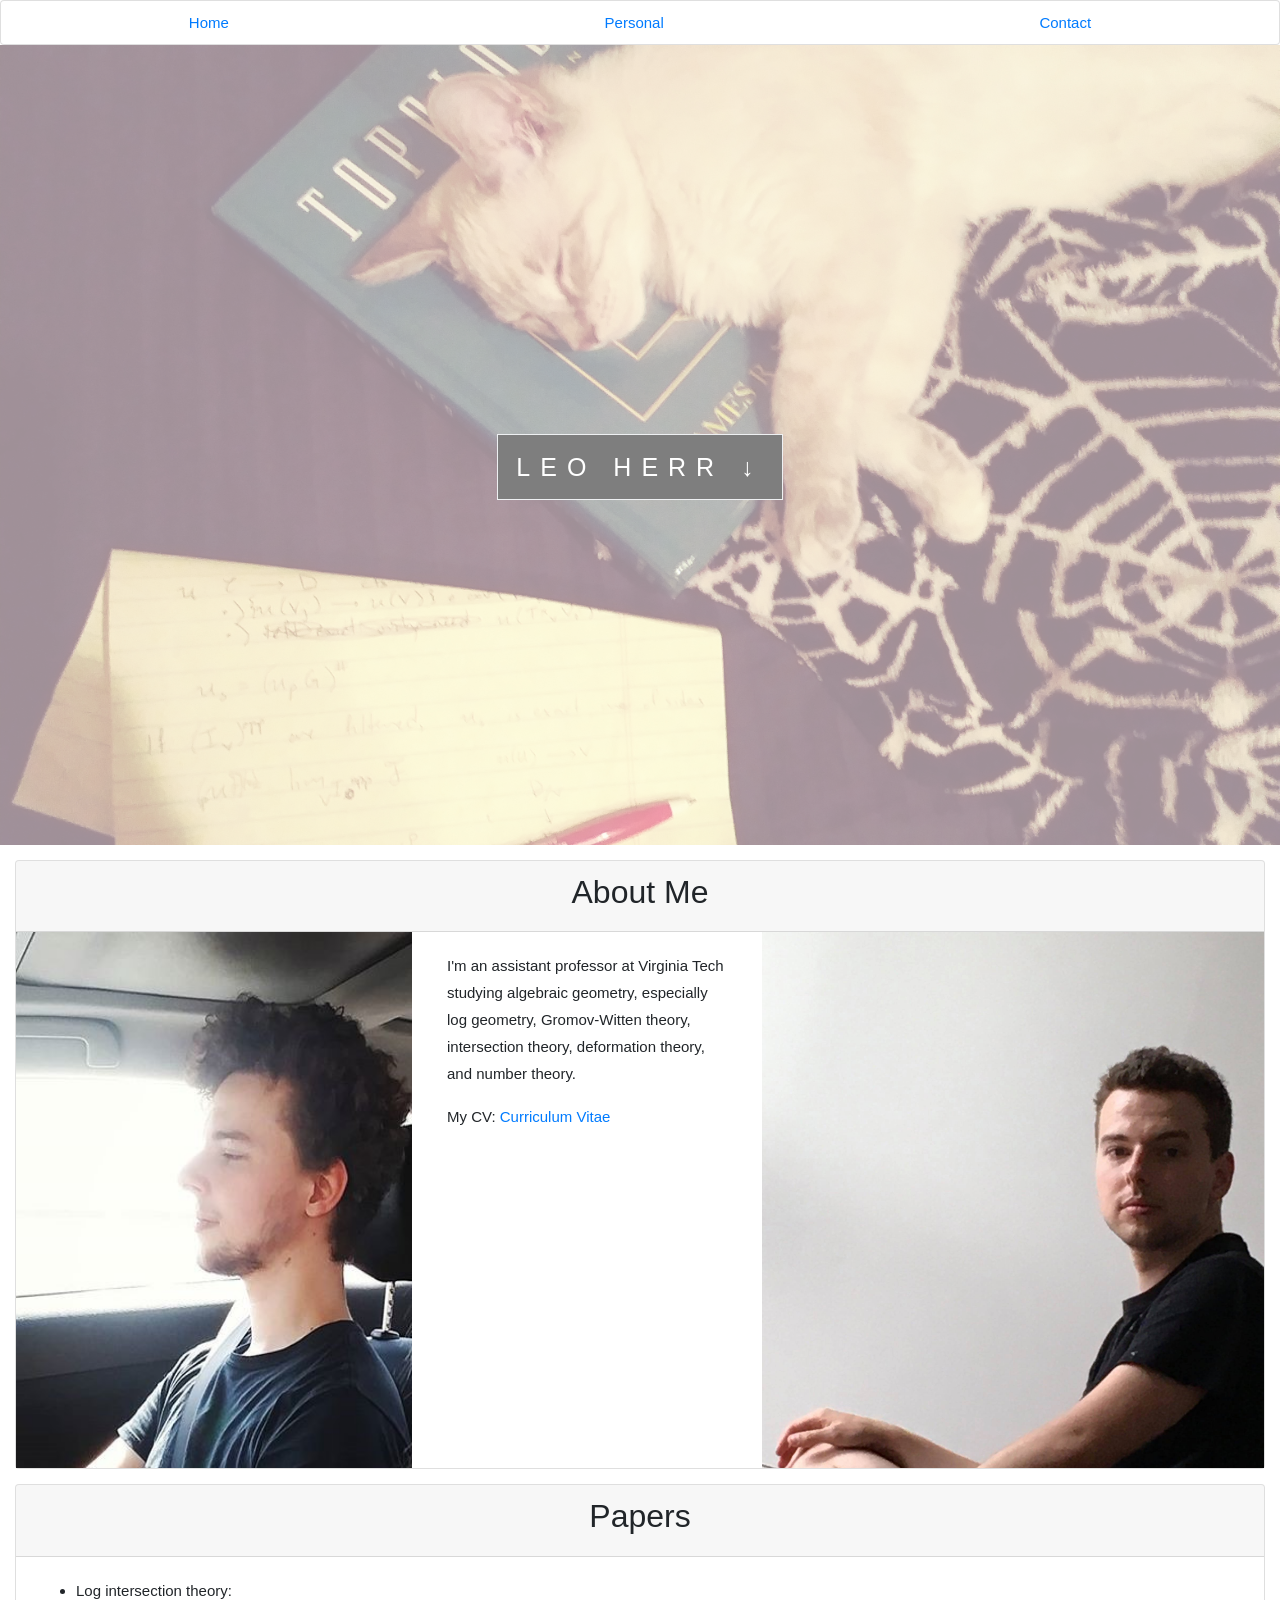
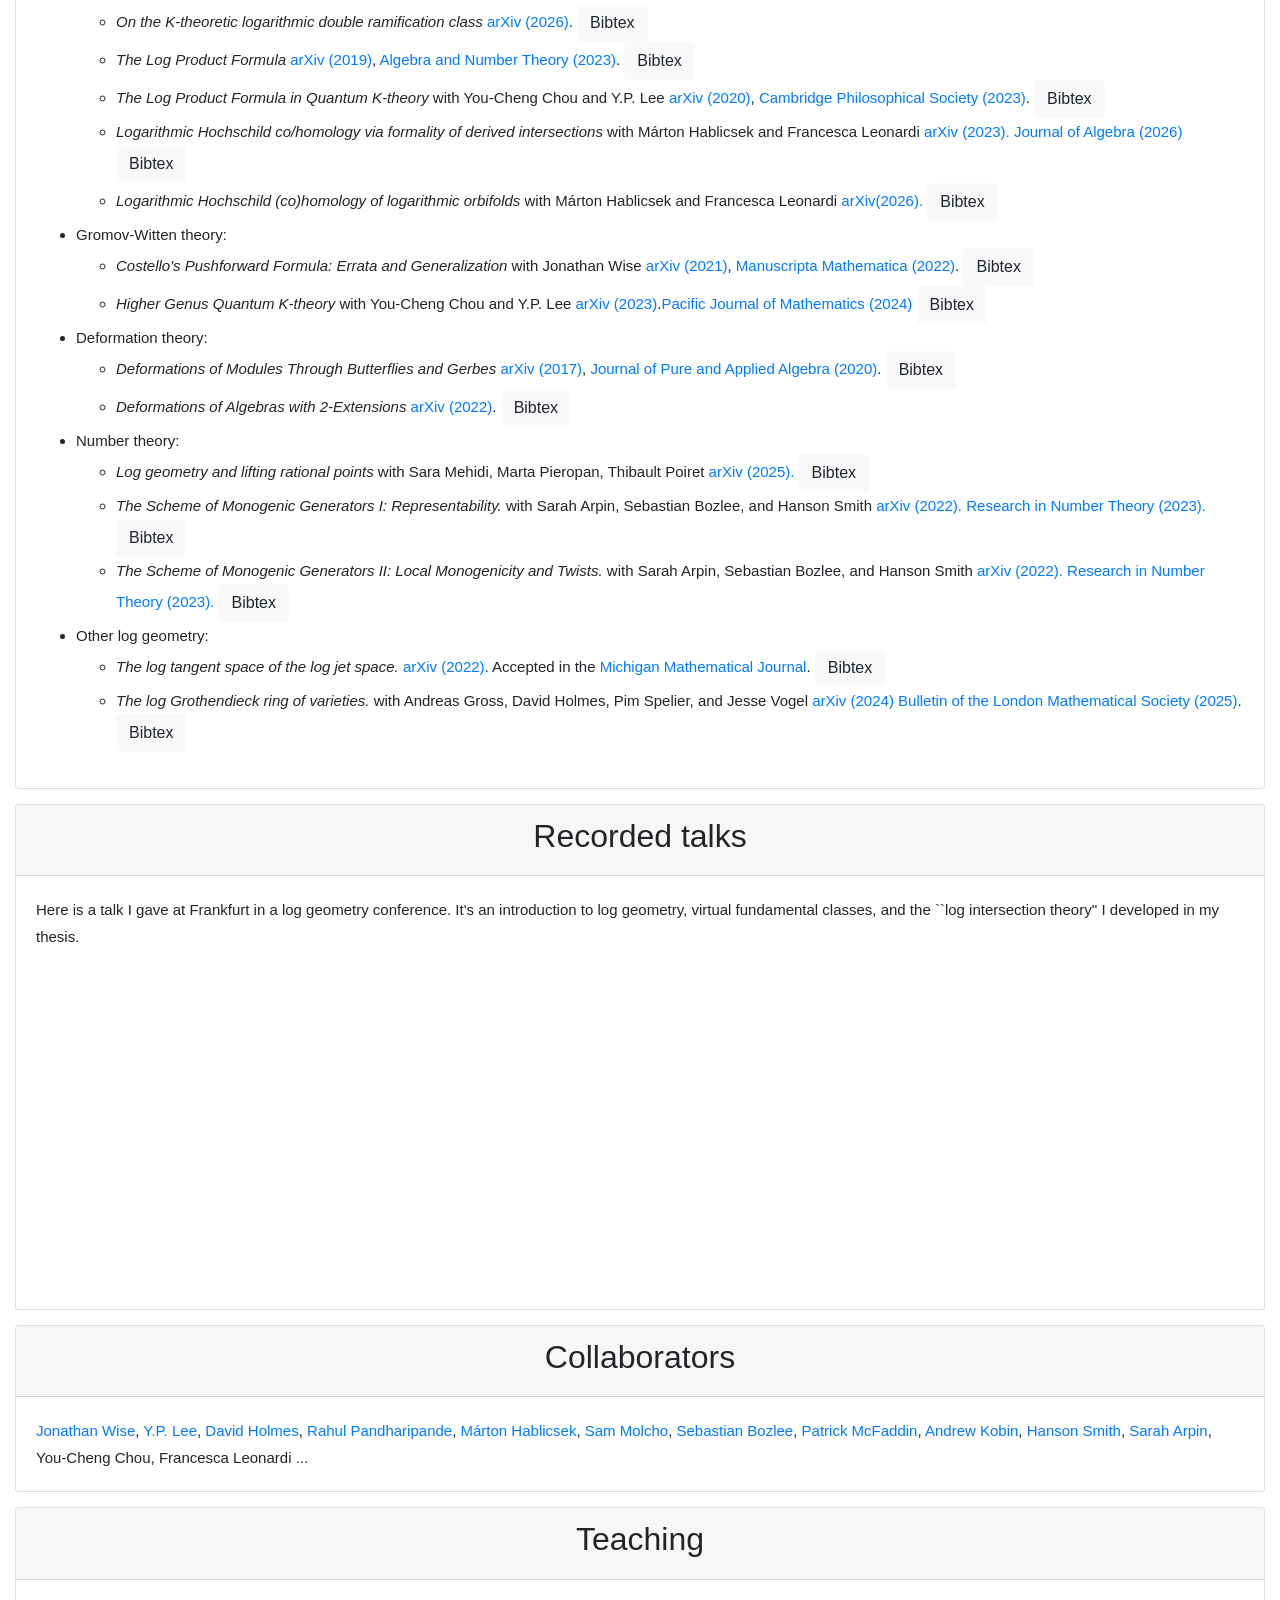
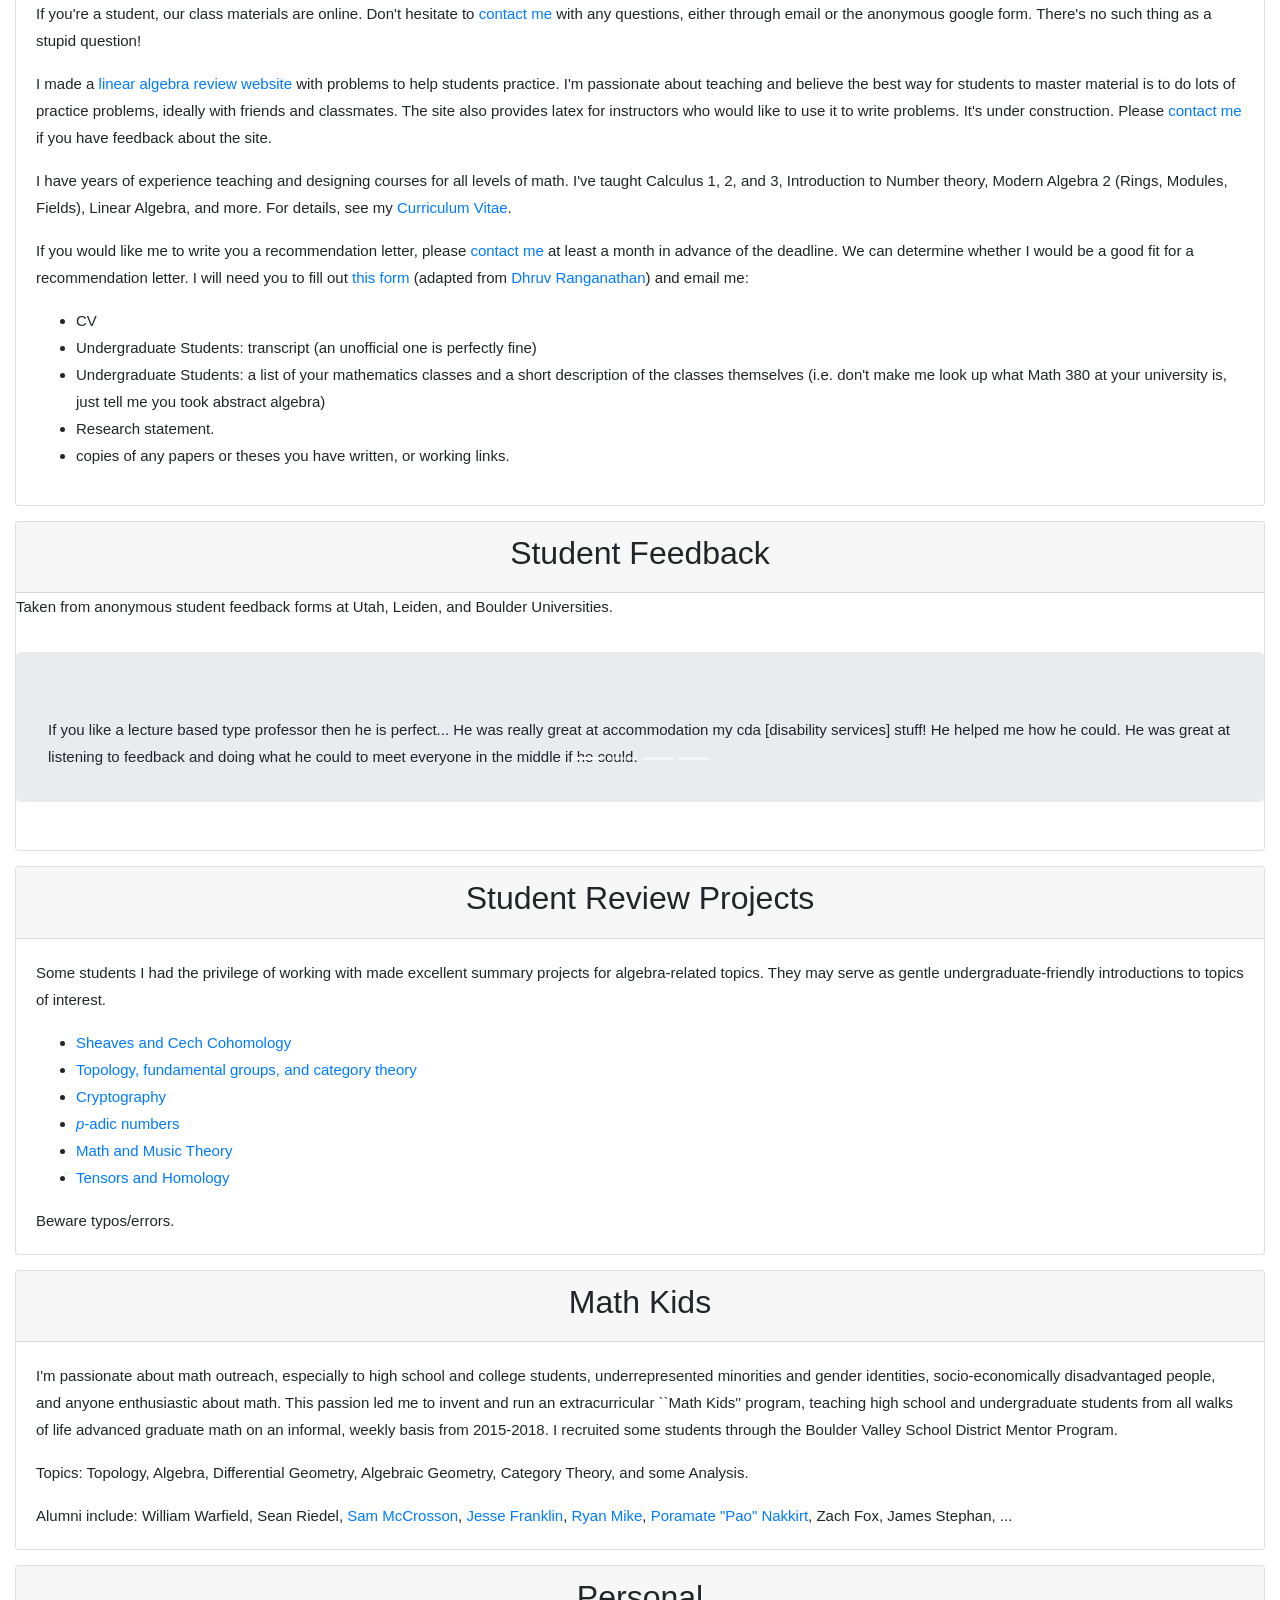
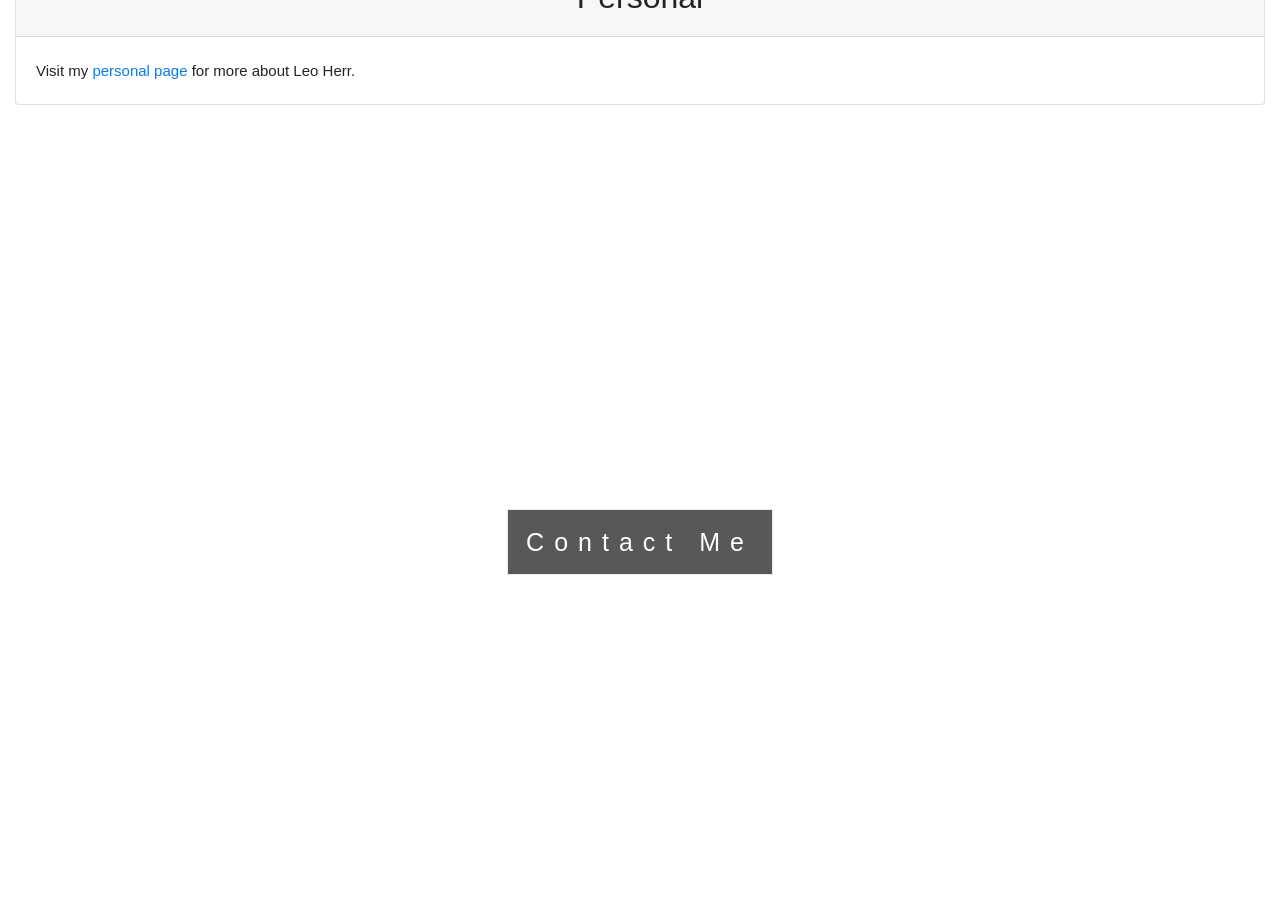
==== index.html @ ec686e8a "rewrote website to be static with AI" ====
<!DOCTYPE html>
<html lang="en">
<head>
  <meta charset="utf-8">
  <meta name="viewport" content="width=device-width, initial-scale=1">
  <link rel="icon" href="data:image/svg+xml,<svg xmlns=%22http://www.w3.org/2000/svg%22 viewBox=%220 0 100 100%22><text y=%22.9em%22 font-size=%2290%22>&#x2115;</text></svg>">
  <link rel="stylesheet" href="https://maxcdn.bootstrapcdn.com/bootstrap/4.5.2/css/bootstrap.min.css">
  <script src="https://ajax.googleapis.com/ajax/libs/jquery/3.5.1/jquery.min.js"></script>
  <script src="https://cdnjs.cloudflare.com/ajax/libs/popper.js/1.16.0/umd/popper.min.js"></script>
  <script src="https://maxcdn.bootstrapcdn.com/bootstrap/4.5.2/js/bootstrap.min.js"></script>
  <link href="static/css/index.css" rel="stylesheet" type="text/css">
  
  <title>Home</title>
  <meta name="description" content="Home page of mathematician Leo Herr. Read about Leo's research and teaching or find easy ways to contact him.">
  <meta name="google-site-verification" content="od4n45Oozzlr8J4zWykw-f2-GGjbRMeCpTxCmH34zIw">
  <style>html { font-size: 100%; }</style>
</head>
<body>
  <div class="card sticky-top">
    <ul class="nav justify-content-center nav-fill">
      <li class="nav-item"><a class="nav-link active" href="index.html">Home</a></li>
      <li class="nav-item"><a class="nav-link" href="personal.html">Personal</a></li>
      <li class="nav-item"><a class="nav-link" href="contact.html">Contact</a></li>
    </ul>
  </div>
<div class="bgimg-1">
    <!--Scroll down and click-->
    <div class="caption">
    <span class="border" style="font-size:25px; color: white; opacity: 1.0;">LEO HERR &darr;</span>
    </div>
  </div>



<!-- Container (About Section) -->
<div class="w3-content w3-container w3-padding-64" id="about">

    



    <div class="card" id="aboutme">
        <div class="card-header">
            <h2>About Me</h2>
        </div>
        <div class="row">
            <img class="col-md-4" src="static/img/me_profile_in_car.jpg"/>
            <div class="card-body col-md-3">
                <p>I'm an assistant professor at Virginia Tech studying algebraic geometry,
                especially log geometry, Gromov-Witten theory, intersection theory, deformation theory, and number theory. </p>
                My CV:
                <a href="static/pdf/curriculum_vitae.pdf">Curriculum Vitae</a>
            </div>
            <img class="col-md-5" src="static/img/serious_pic.jpeg"/>
        </div>
    </div>


    <div class="card" id="researchpublications">
        <div class="card-header">
            <h2>Papers</h2>
        </div>
        <div class="card-body">
            <ul>
        <!--
            To add Bibtex button, copy bibtex code, come up with a new id, then add bibtex code to index.js file
        -->
                
                <li> Log intersection theory:
                    <ul>
                        <li>
                            <i>On the K-theoretic logarithmic double ramification class</i> <a href="https://arxiv.org/abs/2607.13376"> arXiv (2026)</a>. 
                            <button id="logdrkthy" type="button" class="btn btn-light" onclick="copyClipboard(this.id)">Bibtex</button>
                        </li>
                        <li><i>The Log Product Formula</i> <a href="https://arxiv.org/abs/1908.04936">arXiv (2019)</a>, <a href="https://msp.org/ant/2023/17-7/p02.xhtml">Algebra and Number Theory (2023)</a>.
                        <button id="logprodfmla" type="button" class="btn btn-light" onclick="copyClipboard(this.id)">Bibtex</button>
                        </li>

                        <li><i>The Log Product Formula in Quantum K-theory</i> with You-Cheng Chou and Y.P. Lee <a href = "https://arxiv.org/abs/2012.09379">arXiv (2020)</a>, <a href="https://www.cambridge.org/core/journals/mathematical-proceedings-of-the-cambridge-philosophical-society/article/abs/log-product-formula-in-quantum-ktheory/799DAE6C2CA98CD80D6782DBB6D5A0A4#">Cambridge Philosophical Society (2023)</a>.
                        <button id="logprodfmlaqkthy" type="button" class="btn btn-light" onclick="copyClipboard(this.id)">Bibtex</button>
                        </li>
                        <li>
                            <i>Logarithmic Hochschild co/homology via formality of derived intersections</i> with Márton Hablicsek and Francesca Leonardi <a href="https://arxiv.org/abs/2308.09447">arXiv (2023).</a> <a href="https://www.sciencedirect.com/science/article/pii/S0021869325004703">Journal of Algebra (2026)</a>
                            <button id="loghochschild" type="button" class="btn btn-light" onclick="copyClipboard(this.id)">Bibtex</button>
                        </li>
                        <li>
                            <i>Logarithmic Hochschild (co)homology of logarithmic orbifolds</i> with Márton Hablicsek and Francesca Leonardi <a href="https://arxiv.org/abs/2604.12983">arXiv(2026).</a> <button id="logorbifoldlogHH" type="button" class="btn btn-light" onclick="copyClipboard(this.id)">Bibtex</button>
                        </li>
                    </ul>
                </li>
            
                <li> Gromov-Witten theory:
                    <ul>
                        <li><i>Costello's Pushforward Formula: Errata and Generalization</i> with Jonathan Wise <a href="https://arxiv.org/abs/2103.10348"> arXiv (2021)</a>, <a href="https://rdcu.be/cOwiF">Manuscripta Mathematica (2022)</a>.
                        <button id="costello" type="button" class="btn btn-light" onclick="copyClipboard(this.id)">Bibtex</button>
                        </li>
                        <li><i>Higher Genus Quantum K-theory</i> with You-Cheng Chou and Y.P. Lee <a href="https://arxiv.org/abs/2305.10137"> arXiv (2023)</a>.<a href="https://msp.org/pjm/2024/330-1/pjm-v330-n1-p04-p.pdf">Pacific Journal of Mathematics (2024) </a>
                        <button id="costellokthy" type="button" class="btn btn-light" onclick="copyClipboard(this.id)">Bibtex</button>
                        </li>
                    
                    </ul>
                </li>
            
                <li> Deformation theory:
                    <ul>
                        <li>
                        <i>Deformations of Modules Through Butterflies and Gerbes</i> <a href="https://arxiv.org/abs/1712.01384">arXiv (2017)</a>, <a href="https://www.sciencedirect.com/science/article/pii/S0022404919301288">Journal of Pure and Applied Algebra (2020)</a>.
                        
                        <button id="defmsmodules" type="button" class="btn btn-light" onclick="copyClipboard(this.id)">Bibtex</button>
                        </li>
                        <li>
                        <i>Deformations of Algebras with 2-Extensions</i> <a href="https://arxiv.org/abs/2204.12040">arXiv (2022)</a>.
                        <button id="defmsalgs" type="button" class="btn btn-light" onclick="copyClipboard(this.id)">Bibtex</button>
                        </li>
                    </ul>

                <li>
                    Number theory:
                    <ul>
                        <li>
                            <i>Log geometry and lifting rational points</i> with Sara Mehidi, Marta Pieropan, Thibault Poiret <a href="https://arxiv.org/abs/2509.12167">arXiv (2025).</a>
                            <button id="logrationalpoints" type="button" class="btn btn-light" onclick="copyClipboard(this.id)">Bibtex</button>
                        </li>
                        <li>
                            <i>The Scheme of Monogenic Generators I: Representability.</i> with Sarah Arpin, Sebastian Bozlee, and Hanson Smith <a href="https://arxiv.org/abs/2108.07185">arXiv (2022).</a>
                            <a href="https://link.springer.com/article/10.1007/s40993-022-00419-5">
                            Research in Number Theory (2023). 
                            </a>
                            <button id="monogen1" type="button" class="btn btn-light" onclick="copyClipboard(this.id)">Bibtex</button>
                        </li>
                        <li>
                            <i>The Scheme of Monogenic Generators II: Local Monogenicity and Twists.</i> with Sarah Arpin, Sebastian Bozlee, and Hanson Smith <a href="https://arxiv.org/abs/2205.04620">arXiv (2022).</a>
                            <a href="https://link.springer.com/article/10.1007/s40993-023-00449-7">
                            Research in Number Theory (2023).
                            </a>
                            <button id="monogen2" type="button" class="btn btn-light" onclick="copyClipboard(this.id)">Bibtex</button>
                        </li>
                    </ul>
                </li>

                
                <li>
                    Other log geometry:
                    <ul>
                        <li>
                            <i>The log tangent space of the log jet space.</i> <a href="https://arxiv.org/abs/2210.08505">arXiv (2022)</a>. Accepted in the <a href="https://lsa.umich.edu/math/centers-outreach/michigan-mathematical-journal.html">Michigan Mathematical Journal</a>. 
                            <button id="logjets" type="button" class="btn btn-light" onclick="copyClipboard(this.id)">Bibtex</button>
                        </li>

                        <li>
                            <i>The log Grothendieck ring of varieties.</i> with Andreas Gross, David Holmes, Pim Spelier, and Jesse Vogel <a href="https://arxiv.org/abs/2412.07715">arXiv (2024)</a> <a href="https://londmathsoc.onlinelibrary.wiley.com/doi/10.1112/blms.70204">Bulletin of the London Mathematical Society (2025)</a>. 
                            <button id="loggrothendieck" type="button" class="btn btn-light" onclick="copyClipboard(this.id)">Bibtex</button>
                        </li>
                    </ul>
                </li>


            </ul>   
        </div>


    </div>

    <div class="card" id="researchtalks">
        <div class="card-header">
            <h2>Recorded talks</h2>
        </div>
        <div class="card-body">
            <p>Here is a talk I gave at Frankfurt in a log geometry conference. It's an introduction to log geometry, virtual fundamental classes, and the ``log intersection theory'' I developed in my thesis. </p>
            
            <iframe width="560" height="315" src="https://www.youtube.com/embed/Nevq28cR1Qw" title="YouTube video player" frameborder="0" allow="accelerometer; autoplay; clipboard-write; encrypted-media; gyroscope; picture-in-picture; web-share" allowfullscreen></iframe>
        </div>
    </div>


    <div class="card">
        <div class="card-header">
            <h2>Collaborators</h2>
        </div>
        <div class="card-body">
            <a href="http://math.colorado.edu/~jonathan.wise/">Jonathan Wise</a>,
            <a href="https://www.math.utah.edu/~yplee/">Y.P. Lee</a>,
            <a href="http://www.davidholmes.nl/">David Holmes</a>, 
            <a href="https://people.math.ethz.ch/~rahul/">Rahul Pandharipande</a>,
            <a href="https://sites.google.com/site/mhablicsek/">Márton Hablicsek</a>,
            <a href="http://math.huji.ac.il/~samouilmolcho/">Sam Molcho</a>,
            <a href="https://math.colorado.edu/~sebo2151/">Sebastian Bozlee</a>,
            <a href="https://mcfaddin.github.io/">Patrick McFaddin</a>,
            <a href="https://www.andrewkobin.com/">Andrew Kobin</a>,
            <a href="https://www.hansonsmath.info/">Hanson Smith</a>,
            <a href="https://sites.google.com/view/saraharpin">Sarah Arpin</a>,
            <a>You-Cheng Chou</a>,
            <a>Francesca Leonardi</a>
            ...
            <!--
            <a href="https://www.math.utah.edu/~defernex/">Tommaso de Fernex</a>,
            <a href="https://sites.google.com/view/vaideheethatte">Vaidehee Thatte</a>,

            -->
        </div>
    </div>

    <div class="card" id="teaching">
        <div class="card-header">
            <h2>Teaching</h2>
        </div>
        <div class="card-body">
            <p class="card-text">If you're a student, our class materials are online. Don't hesitate to <a href="contact.html">contact me</a> with any questions, either 
                through email or the anonymous google form. There's no such thing as a stupid question! 
            </p>

            <p class="card-text">
                I made a <a href="http://www.endlesslinearalgebra.com/">linear algebra review website</a> with problems to help students practice. I'm passionate about teaching and believe 
                the best way for students to master material is to do lots of practice problems, ideally with friends and classmates. 
                The site also provides latex for instructors who would like to use it to write problems. 
                It's under construction. Please <a href="contact.html">contact me</a> if you have feedback about the site. 
            </p>


            <p class="card-text">
                I have years of experience teaching and designing courses for all levels of math. I've taught Calculus 1, 2, and 3, Introduction to Number theory,
                Modern Algebra 2 (Rings, Modules, Fields), Linear Algebra, and more. For details, see my <a href="static/pdf/curriculum_vitae.pdf">Curriculum Vitae</a>.
            </p>
            <p class="card-text">
                If you would like me to write you a recommendation letter, please <a href="contact.html">contact me</a> at least a month in advance of the deadline. We can determine whether I would be a good fit for a recommendation letter. 
                I will need you to fill out <a href="https://forms.gle/ojAAwSEpmRiNF8r37">this form</a> (adapted from <a href="https://www.dhruvrnathan.net/Letters-of-Recommendation">Dhruv Ranganathan</a>) and email me:
                <ul>
                    <li>CV</li>
                    <li>Undergraduate Students: transcript (an unofficial one is perfectly fine)</li>
                    <li>Undergraduate Students: a list of your mathematics classes and a short description of the classes themselves (i.e. don't make me look up what Math 380 at your university is, just tell me you took abstract algebra)</li>
                    <li>Research statement.</li>
                    <li>copies of any papers or theses you have written, or working links.</li>
                </ul>
                
            </p>
        </div>
    </div>


<div class="card">
    <div class="card-header">
        <h2>Student Feedback</h2>
    </div>
    <p class="card-text">
        Taken from anonymous student feedback forms at Utah, Leiden, and Boulder Universities. 
    </p>

    <p class="card-text">
        <div class="jumbotron" style="height: 10em;">
        <div id="carouselExampleIndicators" class="carousel slide" data-ride="carousel">
            <ol class="carousel-indicators">
            <li data-target="#carouselExampleIndicators" data-slide-to="0" class="active"></li>
            <li data-target="#carouselExampleIndicators" data-slide-to="1"></li>
            <li data-target="#carouselExampleIndicators" data-slide-to="2"></li>
            <li data-target="#carouselExampleIndicators" data-slide-to="3"></li>
            </ol>
            <div class="carousel-inner">
              <div class="carousel-item active">
                <p class="d-block w-100" alt="First slide">
                    If you like a lecture based type professor then he is perfect... He was really great at accommodation my cda [disability services] stuff! He helped me how
                    he could. He was great at listening to feedback and doing what he could to meet everyone in the middle if he could.
                </p>
              </div>
              <div class="carousel-item">
                <p class="d-block w-100" alt="Second slide">
                    Very passionate, really upped my interest for the course during the second half [which Leo taught]. Frequently gave insight into follow-up material and
                    talked about his research, which I really appreciate. Big fan :)
                    
                    <!--He's a capable instructor. He is excited about math, which is important. It's hard to learn when your professors are dull.-->
                    <br/>
                </p>
              </div>
              <div class="carousel-item">
                <p class="d-block w-100" alt="Third slide">
                    Prof. Leo Herr is clearly passionate about engaging his students. The lectures were well drawn out, he was always prepared and
                    seemed to have specific goals and strategies for each day of class. I would highly recommend taking a class from Dr. Herr. 
                </p>
              </div>

              
              <div class="carousel-item">
                <p class="d-block w-100" alt="Fourth slide">
                    This was a fun class. Your enthusiasm about the topic and teaching were visible and played a huge part of the overall success of
                    students in your class!
                    <br/>
                </p>
              </div>


            </div>
          </div>
        </div>
    </p>

</div>








    <div class="card" id="studentreviewprojects">
        <div class="card-header">
            <h2>Student Review Projects</h2>
        </div>

        <div class="card-body">
            <p class="card-text">
                Some students I had the privilege of working with made excellent summary projects for algebra-related topics. They may serve as gentle undergraduate-friendly introductions to topics of interest.
                
            </p>
            <p class="card-text">
                <ul>
                <li><a href="static/pdf/student_reviews/sheaves_cech.pdf">Sheaves and Cech Cohomology</a></li>
                <li><a href="static/pdf/student_reviews/topology_cats.pdf">Topology, fundamental groups, and category theory</a></li>
                <li><a href="static/pdf/student_reviews/crypto.pdf">Cryptography</a></li>
                <li><a href="static/pdf/student_reviews/p-adics.pdf"><i>p</i>-adic numbers</a></li>
                <li><a href="static/pdf/student_reviews/math_music.pdf">Math and Music Theory</a></li>
                <li><a href="static/pdf/student_reviews/tensors_homology.pdf">Tensors and Homology</a></li>
                </ul>
            </p>
            <p class="card-text">Beware typos/errors.</p>
        </div>

    </div>

    <div class="card" id="mathkids">
        <div class="card-header"><h2>Math Kids</h2></div>

        <div class="card-body">
            
            <p class="card-text">
                I'm passionate about math outreach, especially to high school and college students, underrepresented minorities and gender identities, 
                socio-economically disadvantaged people, and anyone enthusiastic about math. This passion led me to invent and run an extracurricular ``Math Kids'' program, 
                teaching high school and undergraduate students from all walks of life advanced graduate math on an informal, weekly basis from 2015-2018. 
                I recruited some students through the Boulder Valley School District Mentor Program. 
            </p>

            <p class="card-text">Topics: Topology, Algebra, Differential Geometry, Algebraic Geometry, Category Theory, and some Analysis.</p>

            <p class="card-text">Alumni include: William Warfield, Sean Riedel, <a href="https://math.montana.edu/directory/gtas.html">Sam McCrosson</a>, <a href="http://www.uvm.edu/~jfrankl2/">Jesse Franklin</a>, <a href="https://math.ucsd.edu/people/graduate-students/">Ryan Mike</a>, <a href="https://www.semanticscholar.org/author/Poramate-Nakkirt/1566595524">Poramate "Pao" Nakkirt</a>, Zach Fox, James Stephan, ...</p>
        
        </div>
    </div>


    <div class="card" id="personalwebsitelink">
        <div class="card-header"><h2>Personal</h2></div>
        <div class="card-body">
            <p class="card-text">Visit my <a href="personal.html">personal page</a> for more about Leo Herr.</p>
        </div>
    </div>

</div>


  

  
  
  <div class="bgimg-2">

    <div class="caption">
        <span class="border" style="font-size:25px;"><a href="contact.html" style="color: white">Contact Me</a></span>
        </div>
  </div>
  
  
 











  <script src="static/javascript/index.js"></script> <!-- Path: static\js\myScript.js -->

</body>
</html>
---- static/css/index.css ----
#jobmarket {
  font-style: italic;
}

.carousel .item {
  height: 300 px;
}

body, html {
    height: 100%;
    margin: 0;
    font: 400 15px/1.8 "Lato", sans-serif;
    color: #black;
  }

  #about > .card {
      margin: 15px;
  }
  
  .bgimg-1, .bgimg-2, .bgimg-3, .bgimg-4, .bgimg-5, .bgimg-6, .bgimg-7 {
    position: relative;
    opacity: 0.65;
    background-attachment: fixed;
    background-position: center;
    background-repeat: no-repeat;
    background-size: cover;
    min-height: min(90vh, 800px);
  
  }
  .bgimg-1 {
    background-image: url("../img/lily_math_books.jpg");
    opacity: .5;
  }


  #about ul{
      text-align: left;
  }
  
  .bgimg-2 {
    background-image: url("../img/tree_branch_garage.JPG");
    padding-left: 10%;
  }
  
  .bgimg-3 {
    background-image: url("../img/scrolly/musicdirector.jpg");
  }
  
  .bgimg-4 {
    background-image: url("../img/scrolly/painter.jpg");
  }
  
  .bgimg-5 {
    background-image: url("../img/scrolly/resolutions.jpg");
  }
  
  .bgimg-6 {
    background-image: url("../img/scrolly/teacher.jpg");
  }
  .bgimg-7 {
    background-image: url("../img/scrolly/aboutme.jpg");
    opacity: .4;
  }
  
  .caption {
    position: absolute;
    left: 0;
    top: 50%;
    width: 100%;
    opacity: 1;
    text-align: center;
    color: white;
  }

  .research {
    position: absolute;
    top: 30%;
    width: 80%;
    opacity: 1;
  }

  .contactme {
    position: absolute;
    top: 50%;
    opacity: 1;
    text-align: center;

  }
  
  .caption span.border {
    background-color: #000;
    color: #fff;
    padding: 18px;
    font-size: 25px;
    letter-spacing: 10px;
  }

  h2 {
    text-align: center;
  }
  
  h3 {
    letter-spacing: 5px;
    text-transform: uppercase;
    font: 20px "Lato", sans-serif;
    color: #111;
  }
  
  /* Turn off parallax scrolling for tablets and phones */
  @media only screen and (max-device-width: 1024px) {
    .bgimg-1, .bgimg-2, .bgimg-3 {
      background-attachment: scroll;
    }
  }
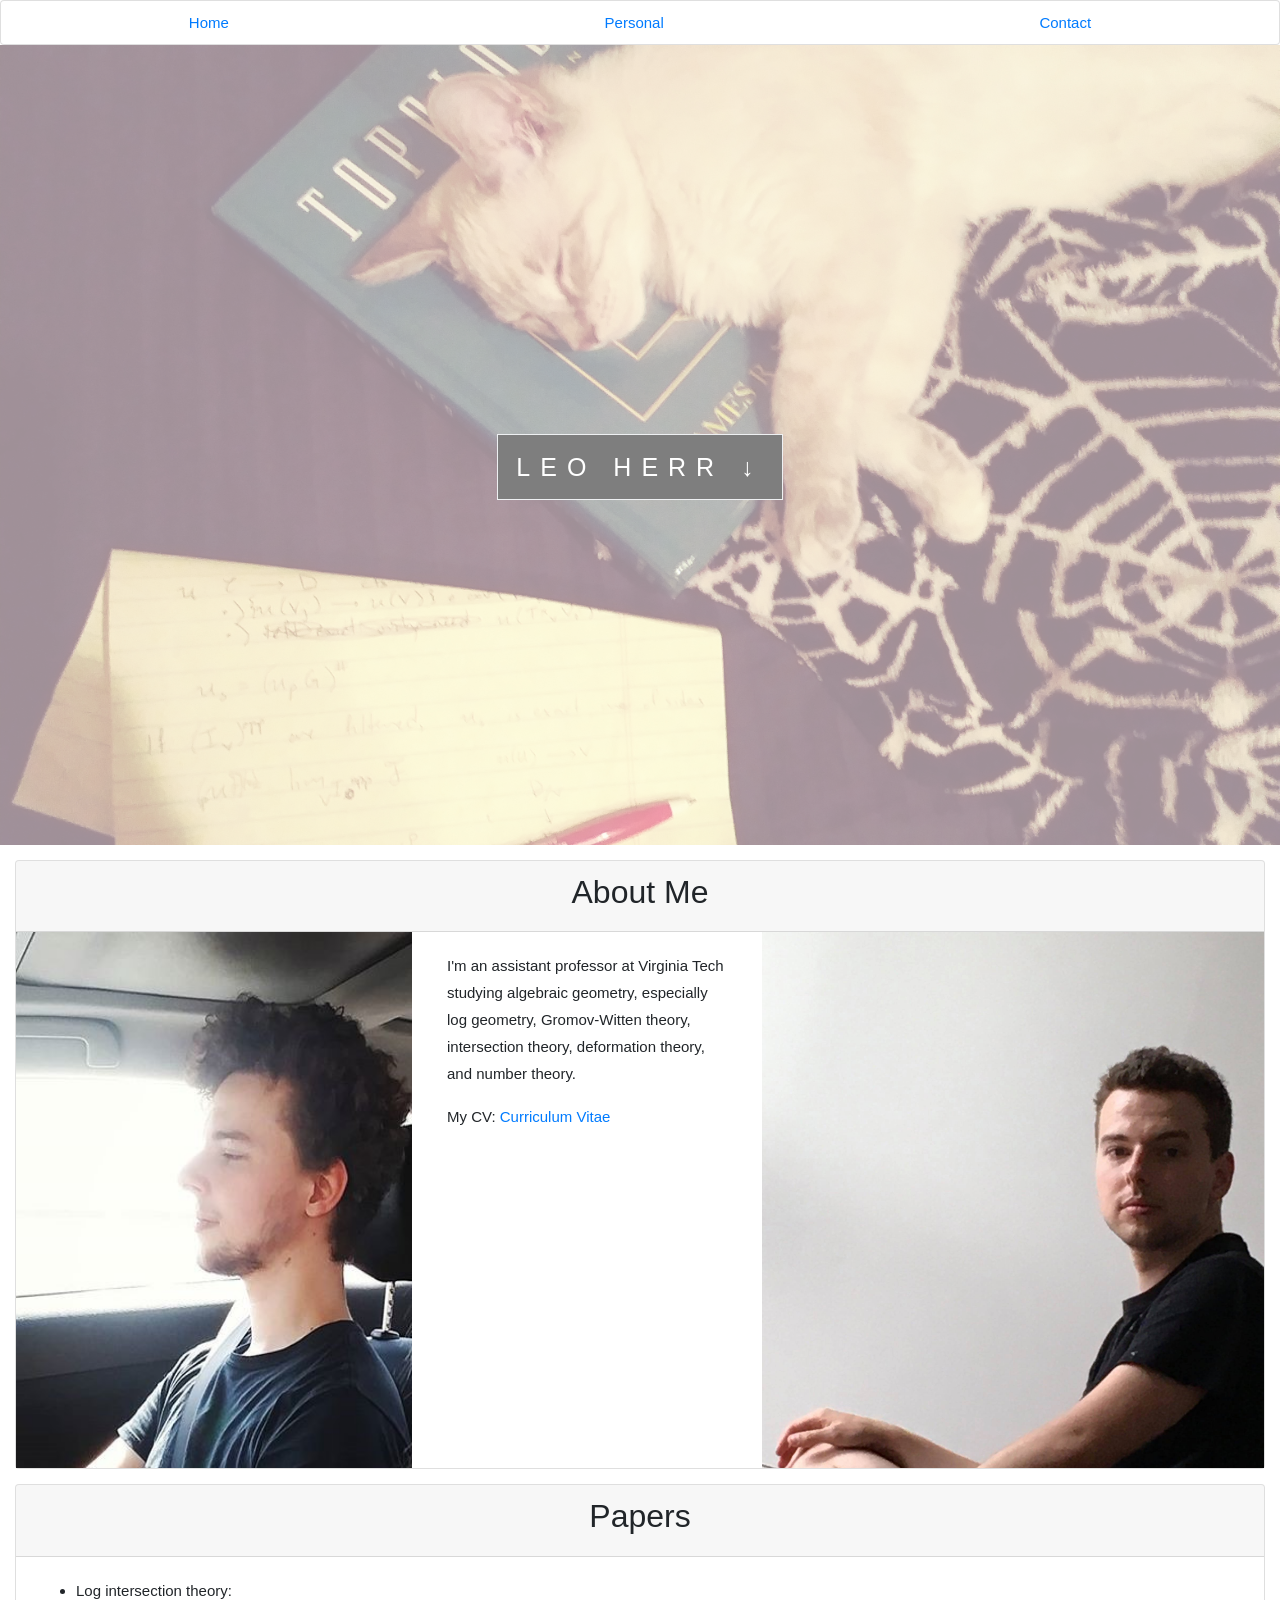
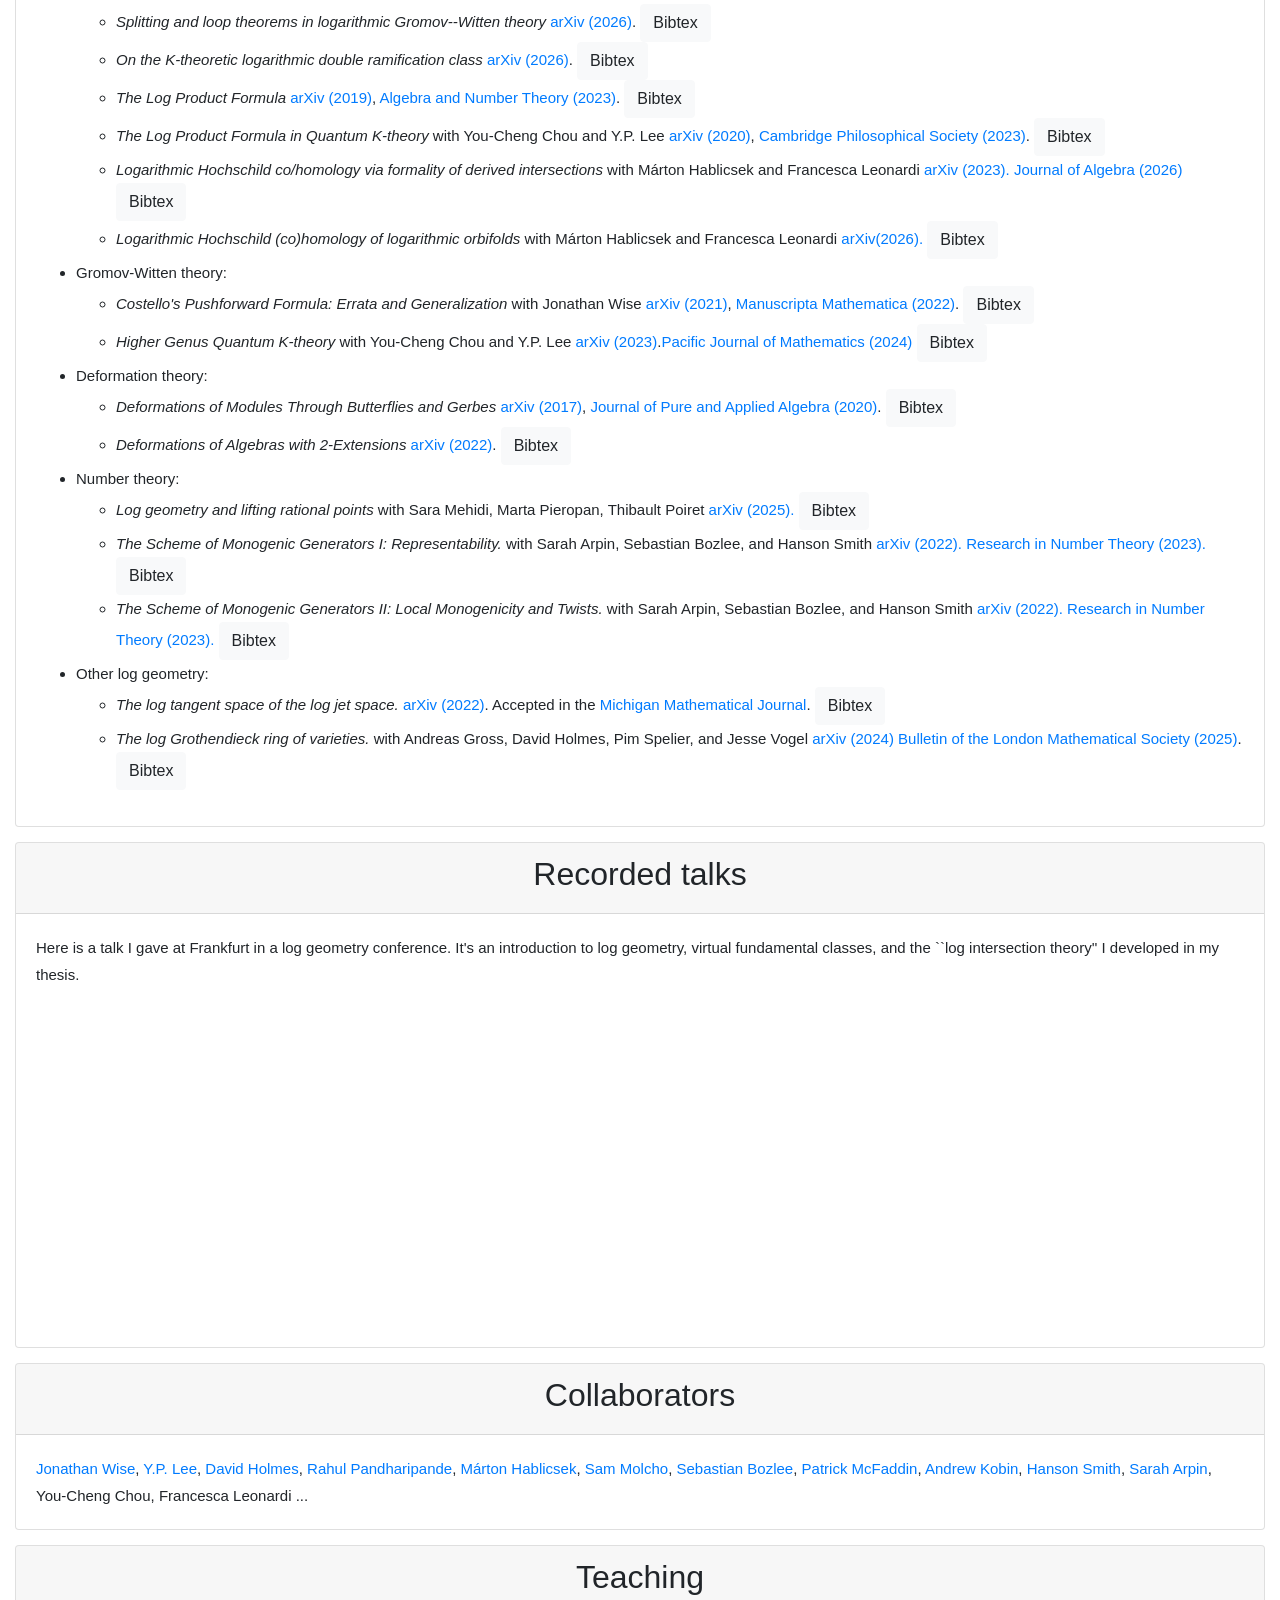
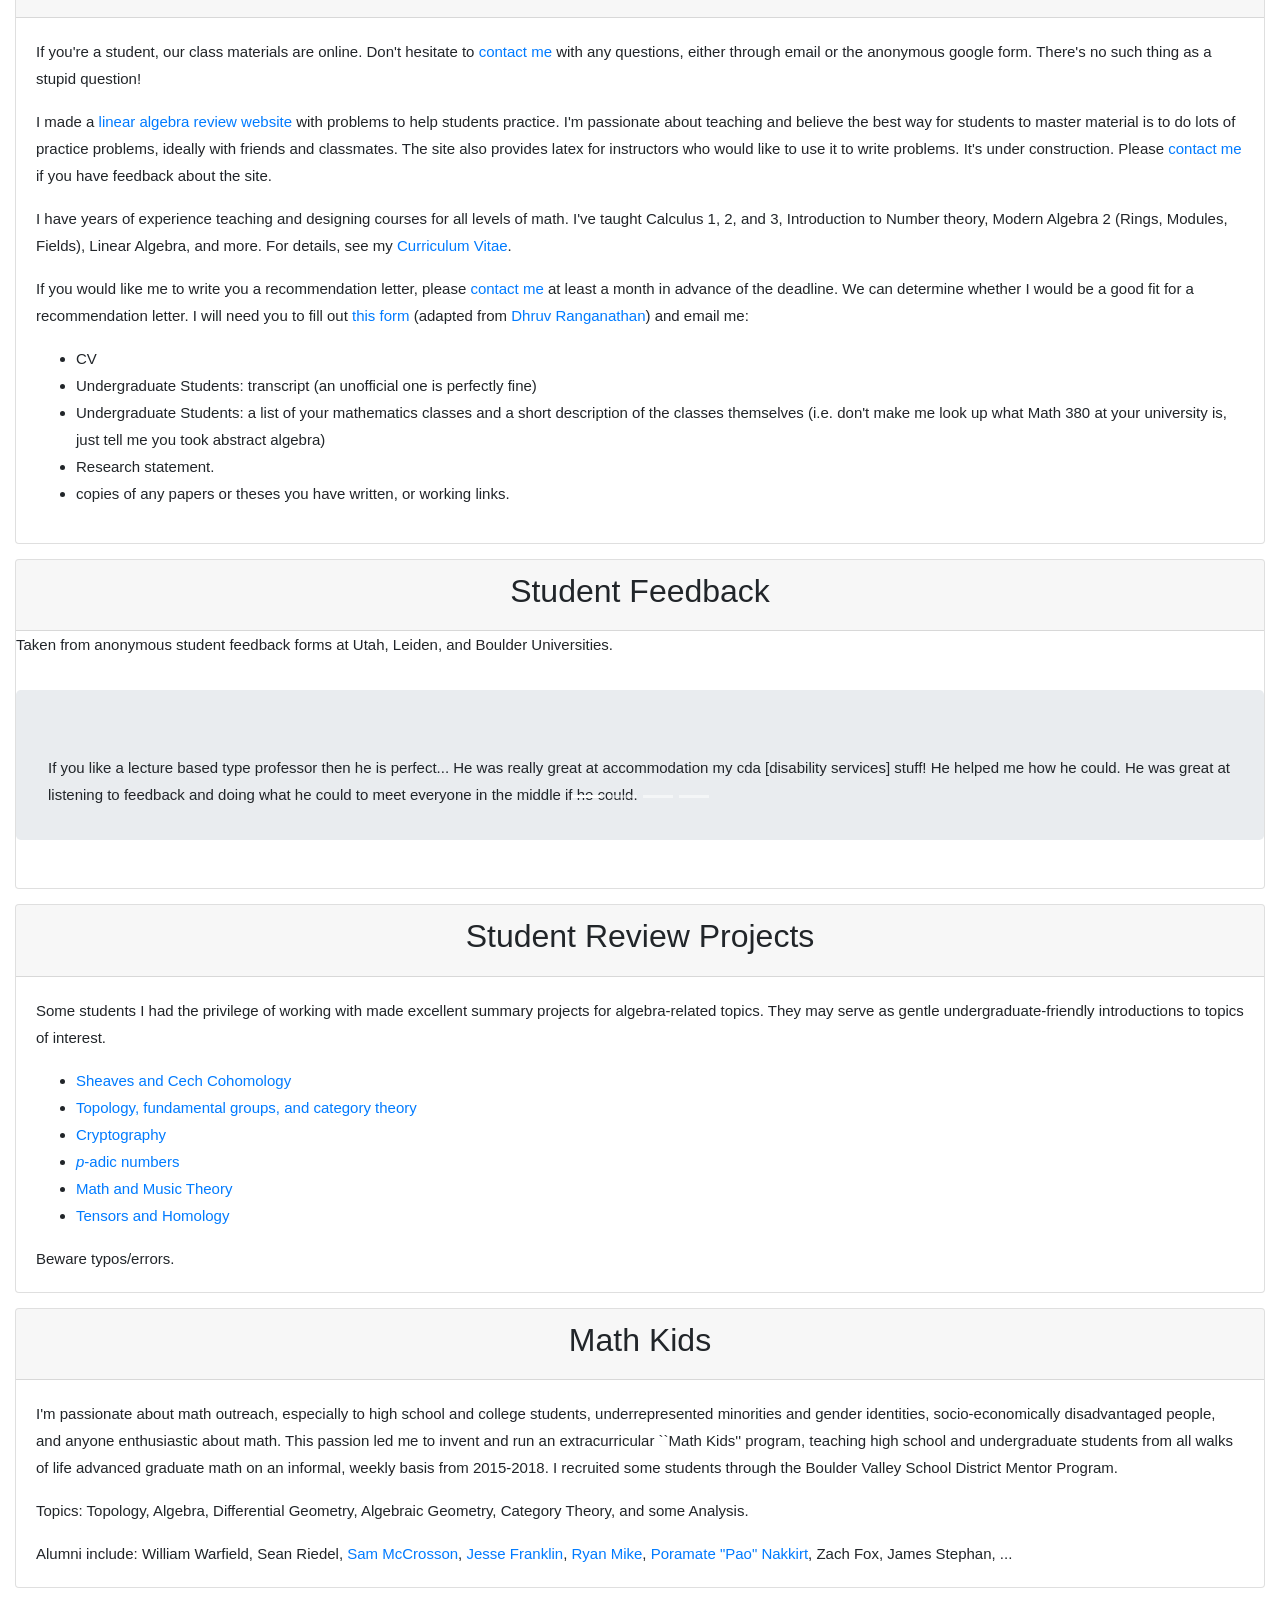
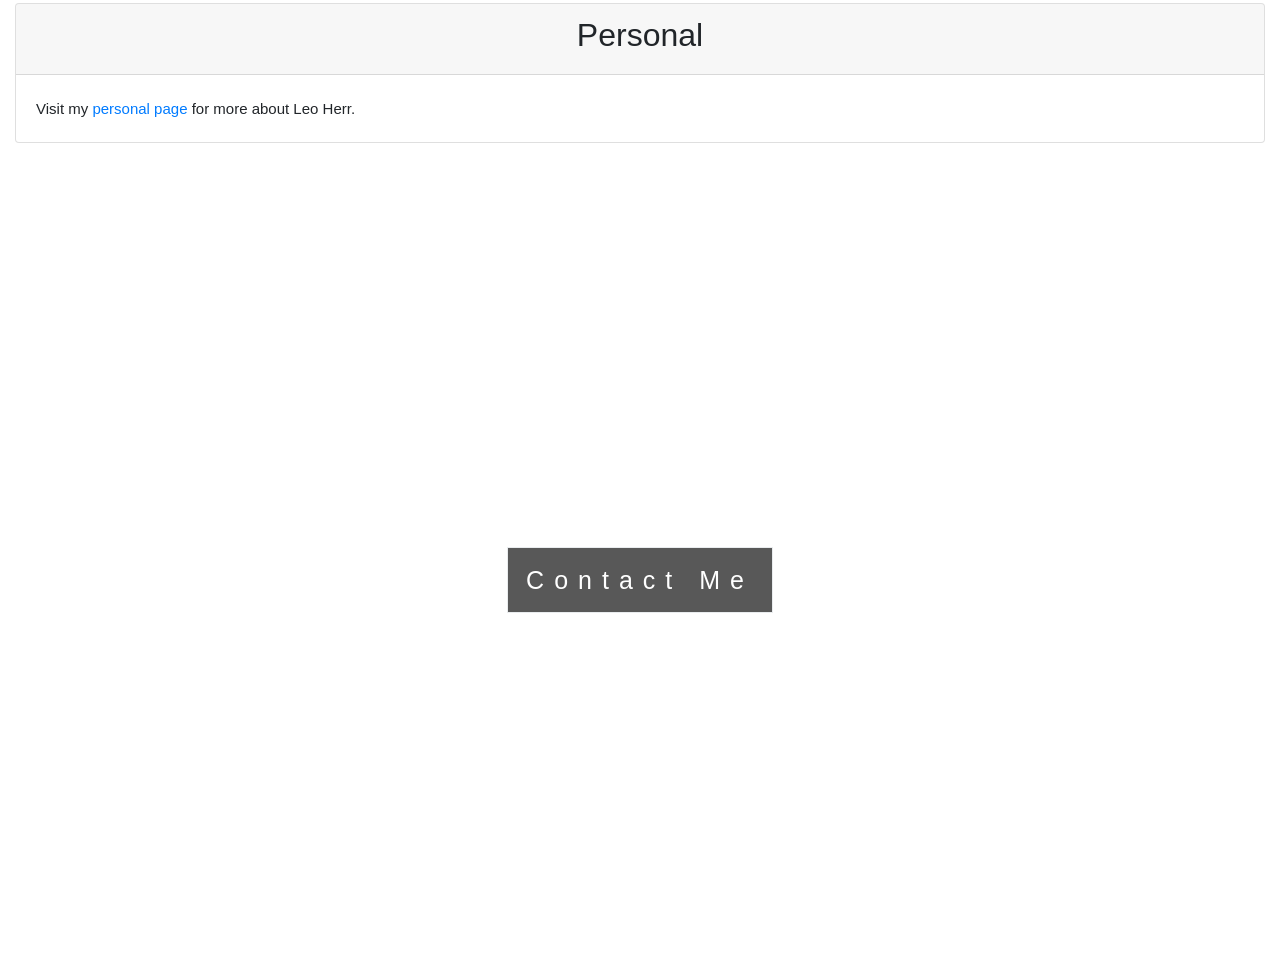
==== commit 06890c0d: "added log cohft paper" ====
--- a/index.html
+++ b/index.html
@@ -68,6 +68,10 @@
                 
                 <li> Log intersection theory:
                     <ul>
+                        <li>
+                            <i>Splitting and loop theorems in logarithmic Gromov--Witten theory</i> <a href="https://arxiv.org/abs/2608.24718"> arXiv (2026)</a>. 
+                            <button id="logcohft" type="button" class="btn btn-light" onclick="copyClipboard(this.id)">Bibtex</button>
+                        </li>
                         <li>
                             <i>On the K-theoretic logarithmic double ramification class</i> <a href="https://arxiv.org/abs/2607.13376"> arXiv (2026)</a>. 
                             <button id="logdrkthy" type="button" class="btn btn-light" onclick="copyClipboard(this.id)">Bibtex</button>
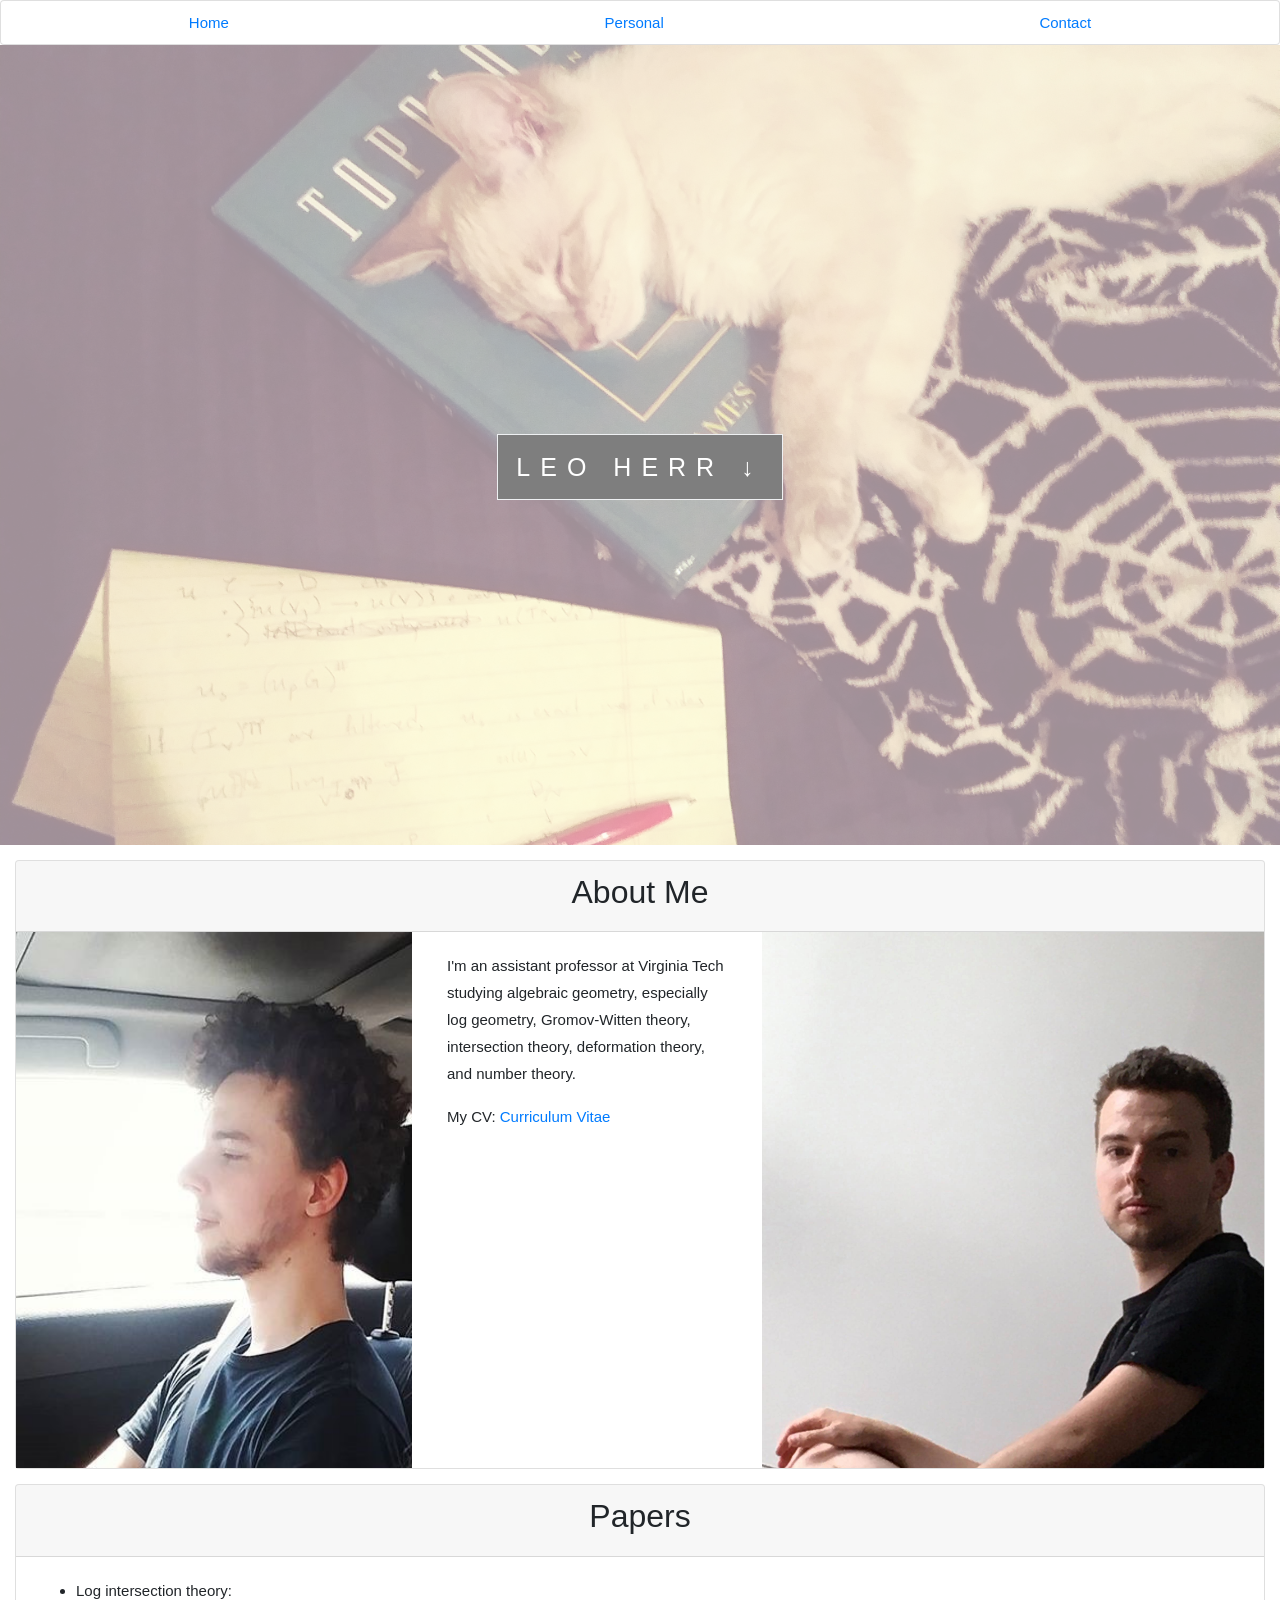
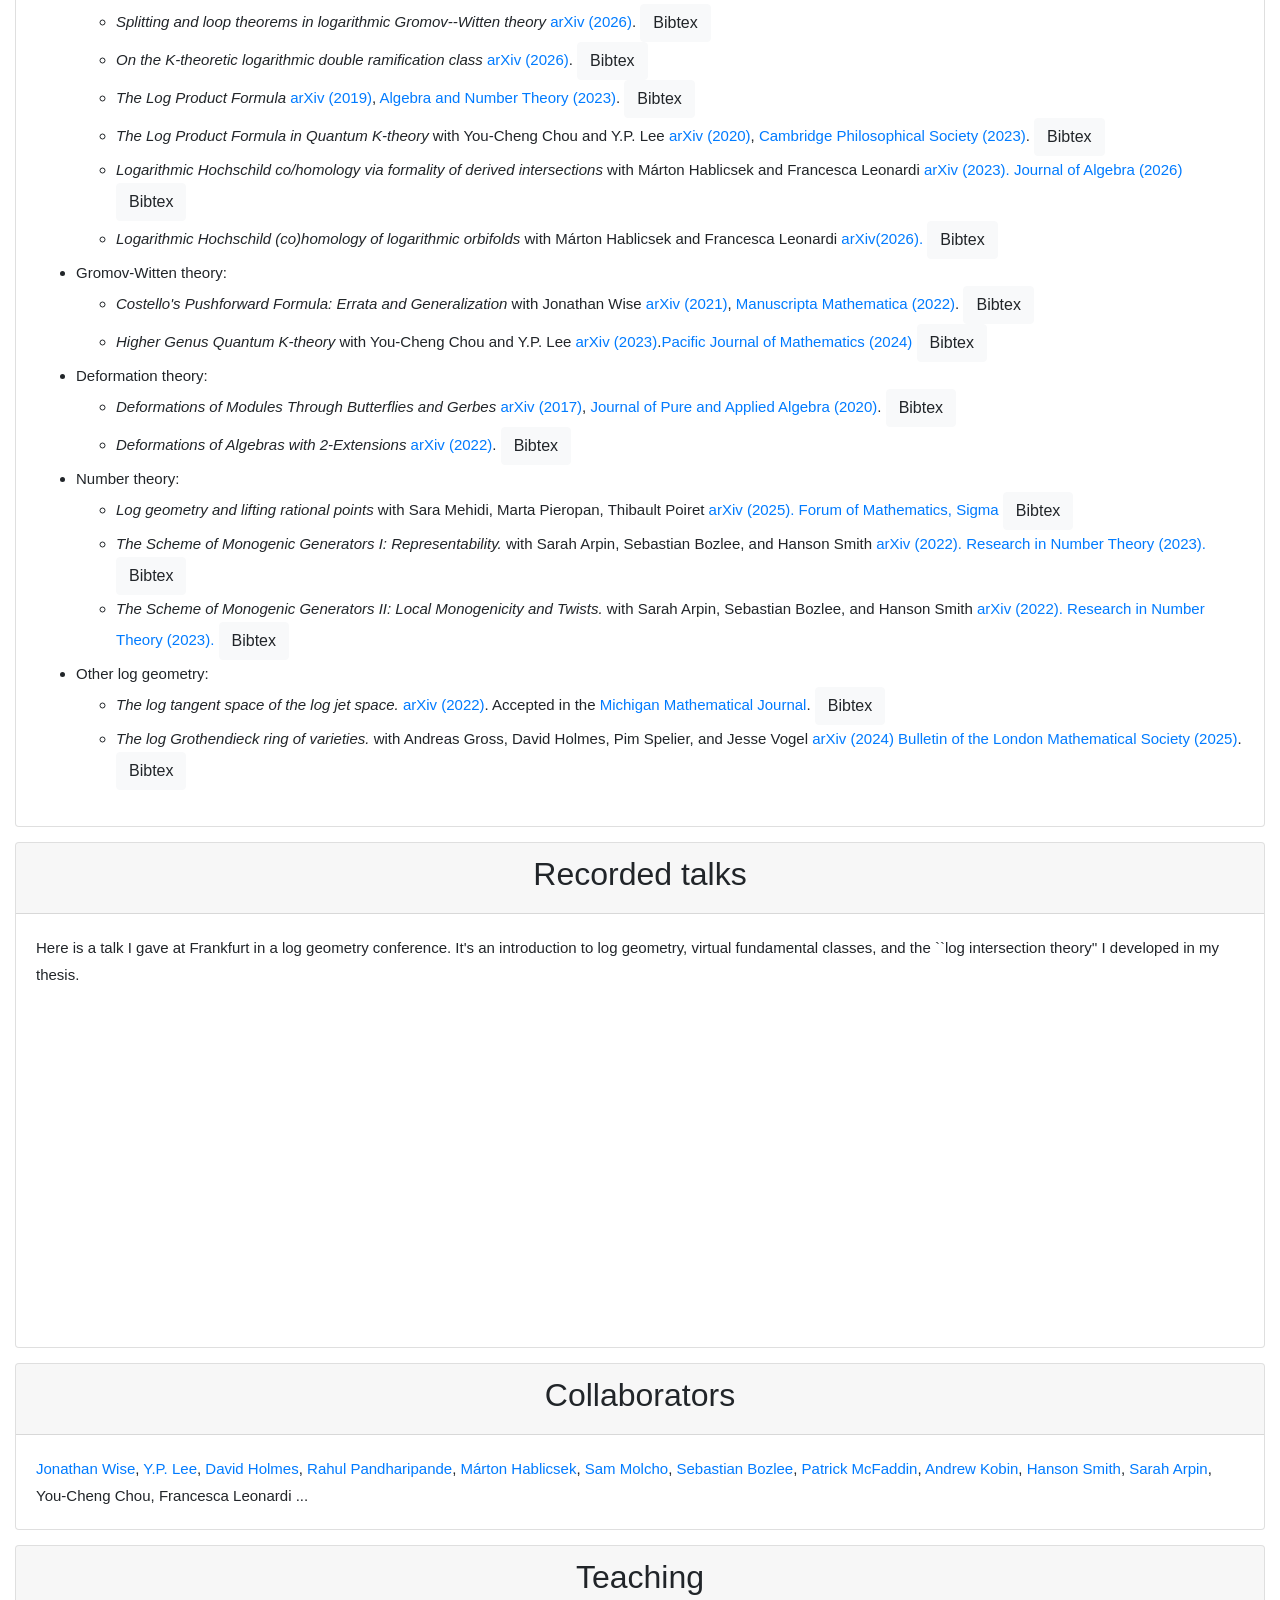
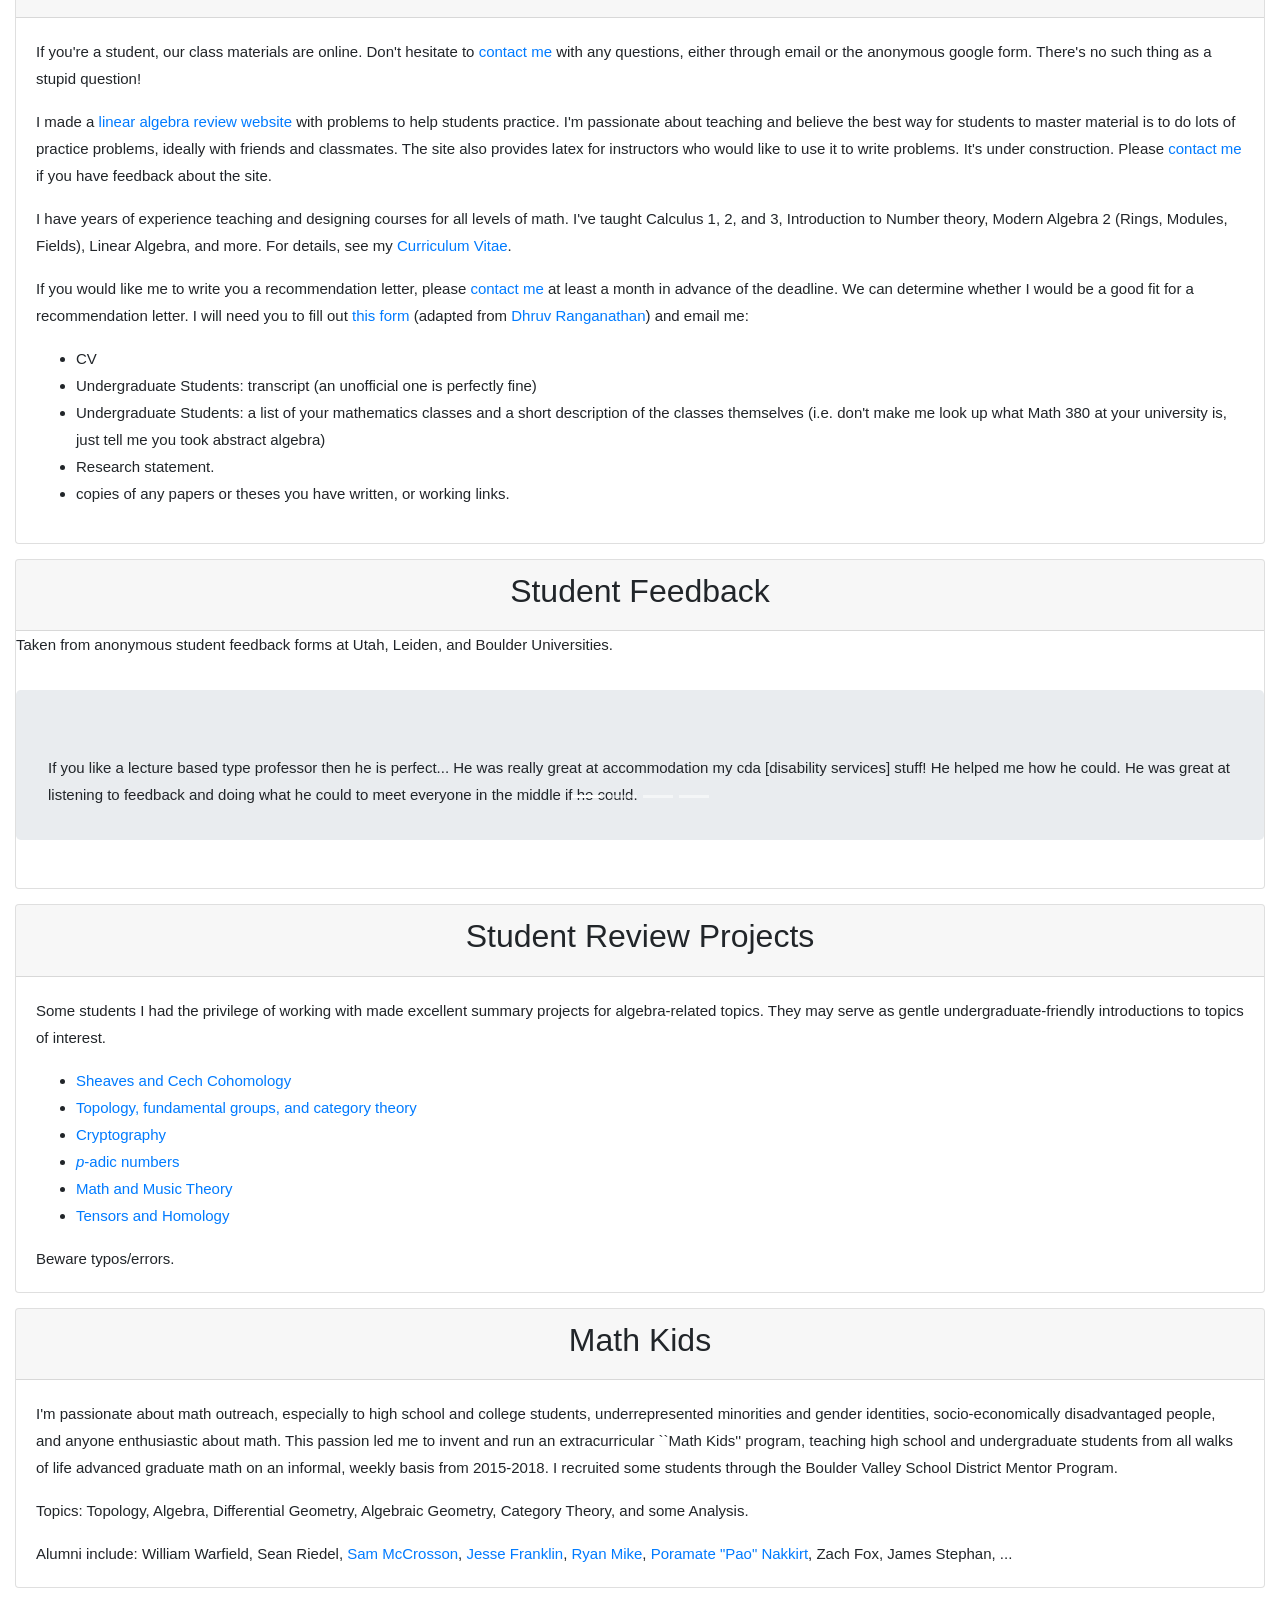
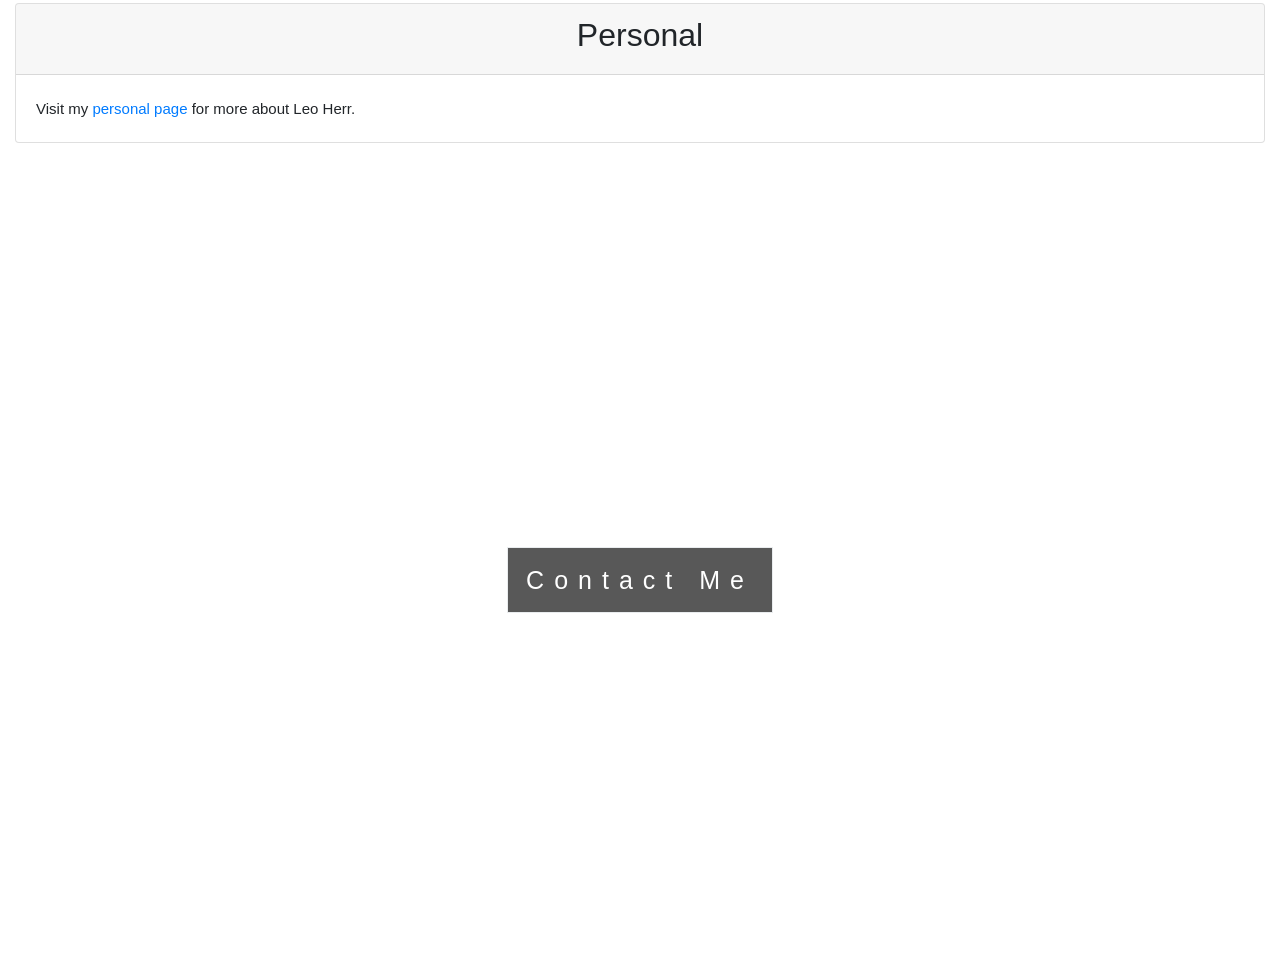
==== commit 84a27510: "updating firm log rational points link" ====
--- a/index.html
+++ b/index.html
@@ -123,6 +123,7 @@
                     <ul>
                         <li>
                             <i>Log geometry and lifting rational points</i> with Sara Mehidi, Marta Pieropan, Thibault Poiret <a href="https://arxiv.org/abs/2509.12167">arXiv (2025).</a>
+                            <a href="https://doi.org/10.1017/fms.2026.10275">Forum of Mathematics, Sigma</a>
                             <button id="logrationalpoints" type="button" class="btn btn-light" onclick="copyClipboard(this.id)">Bibtex</button>
                         </li>
                         <li>
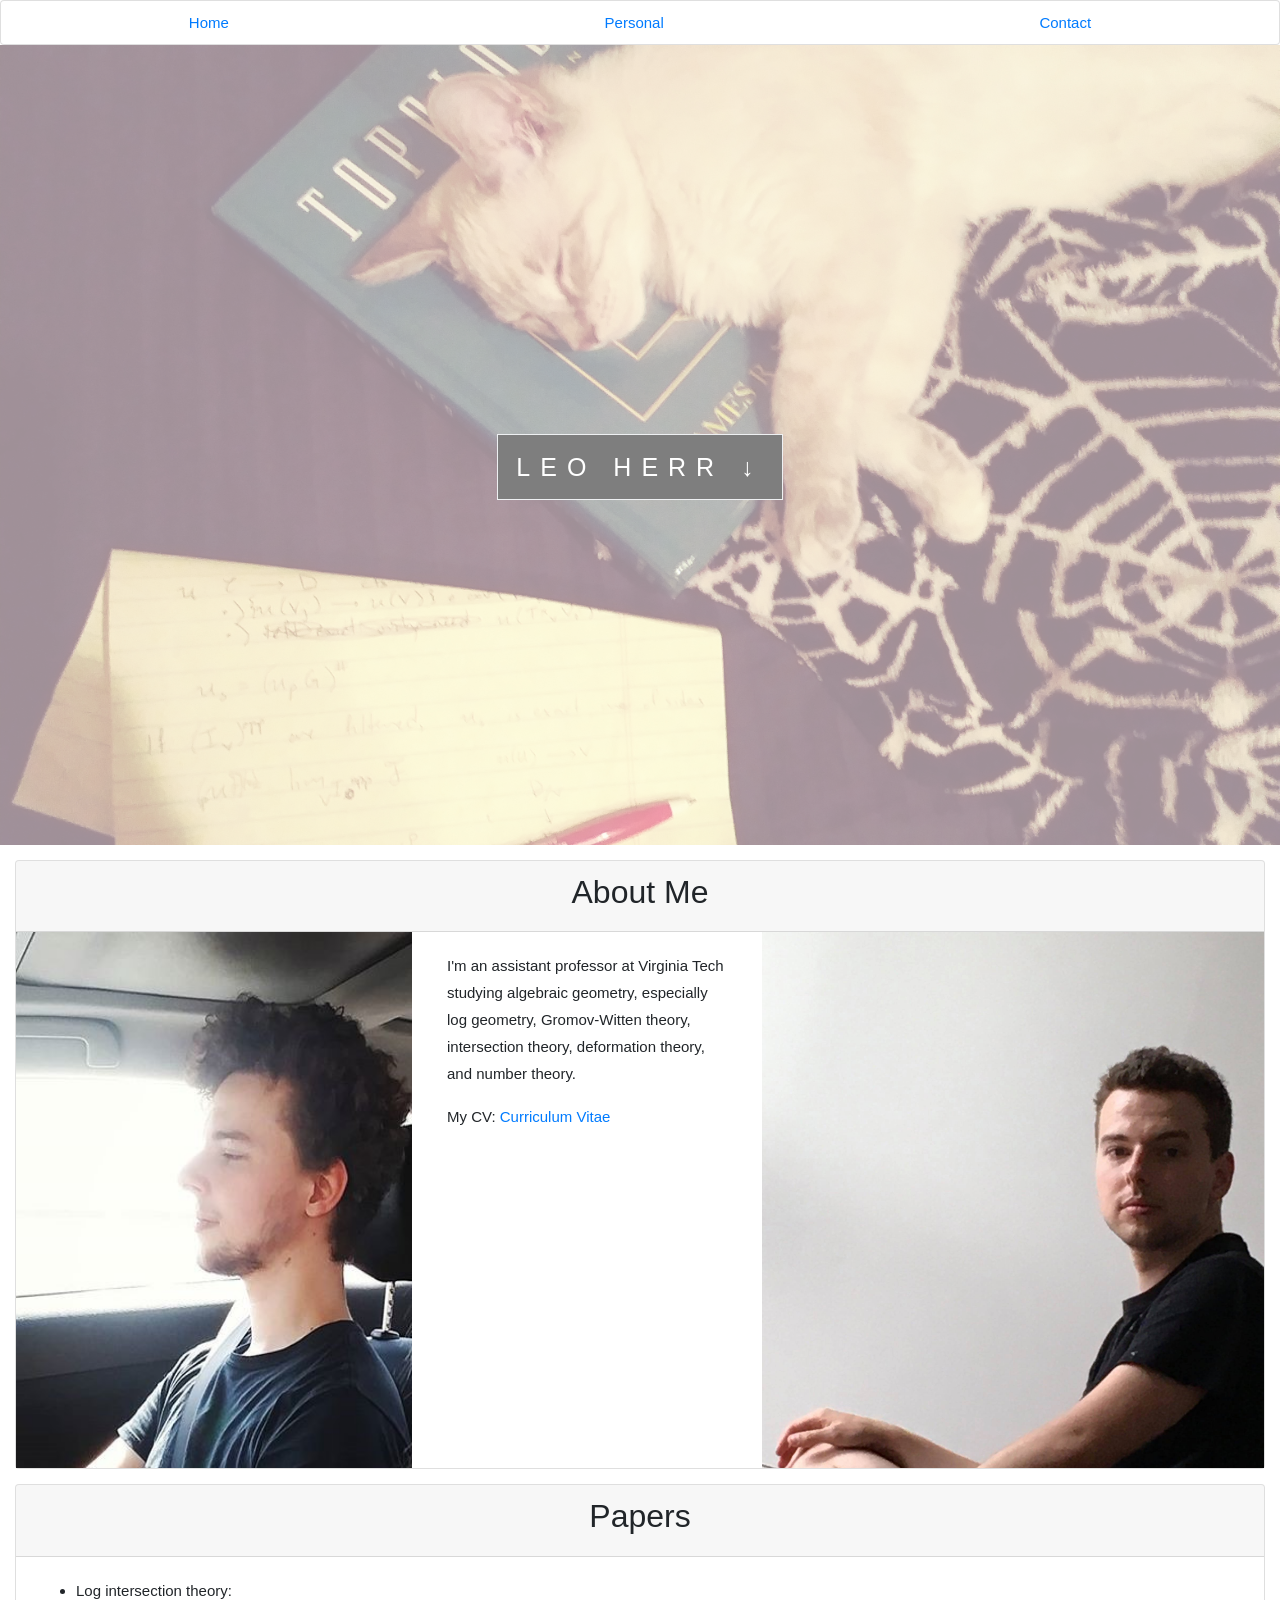
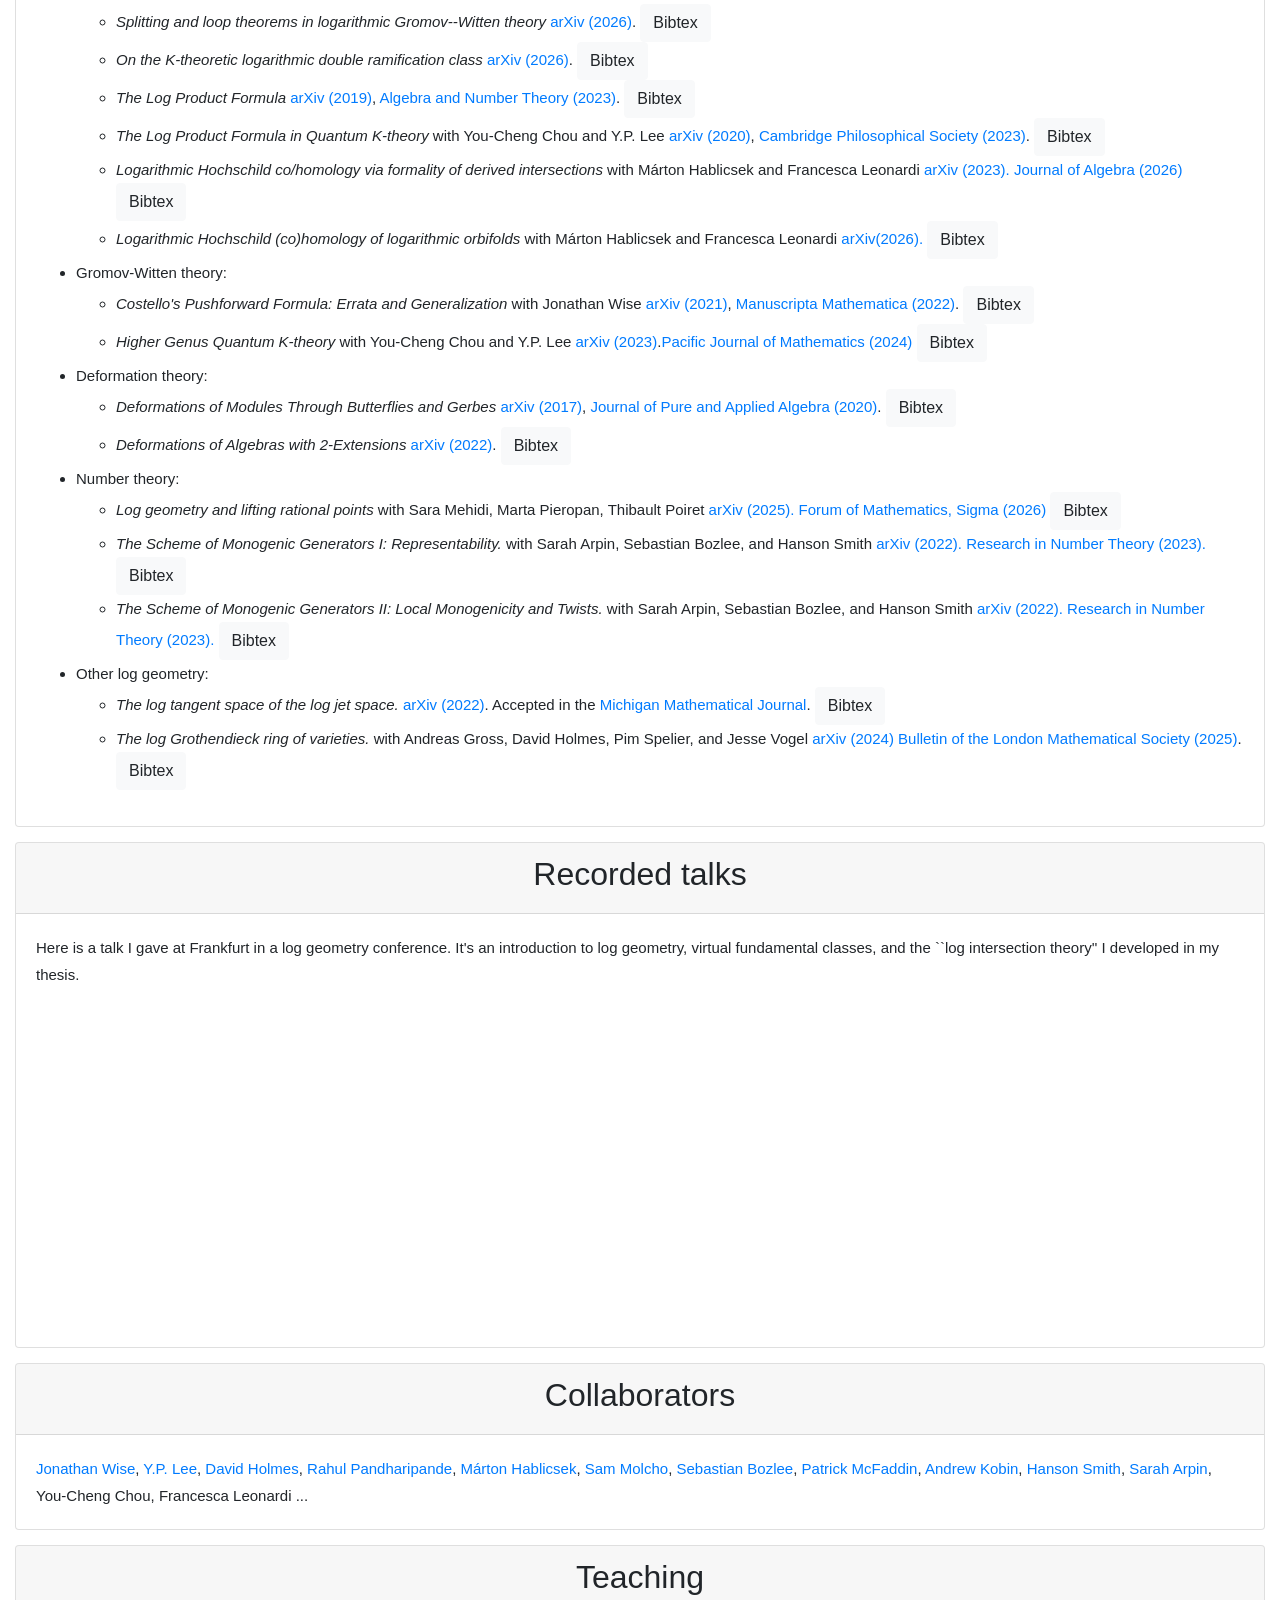
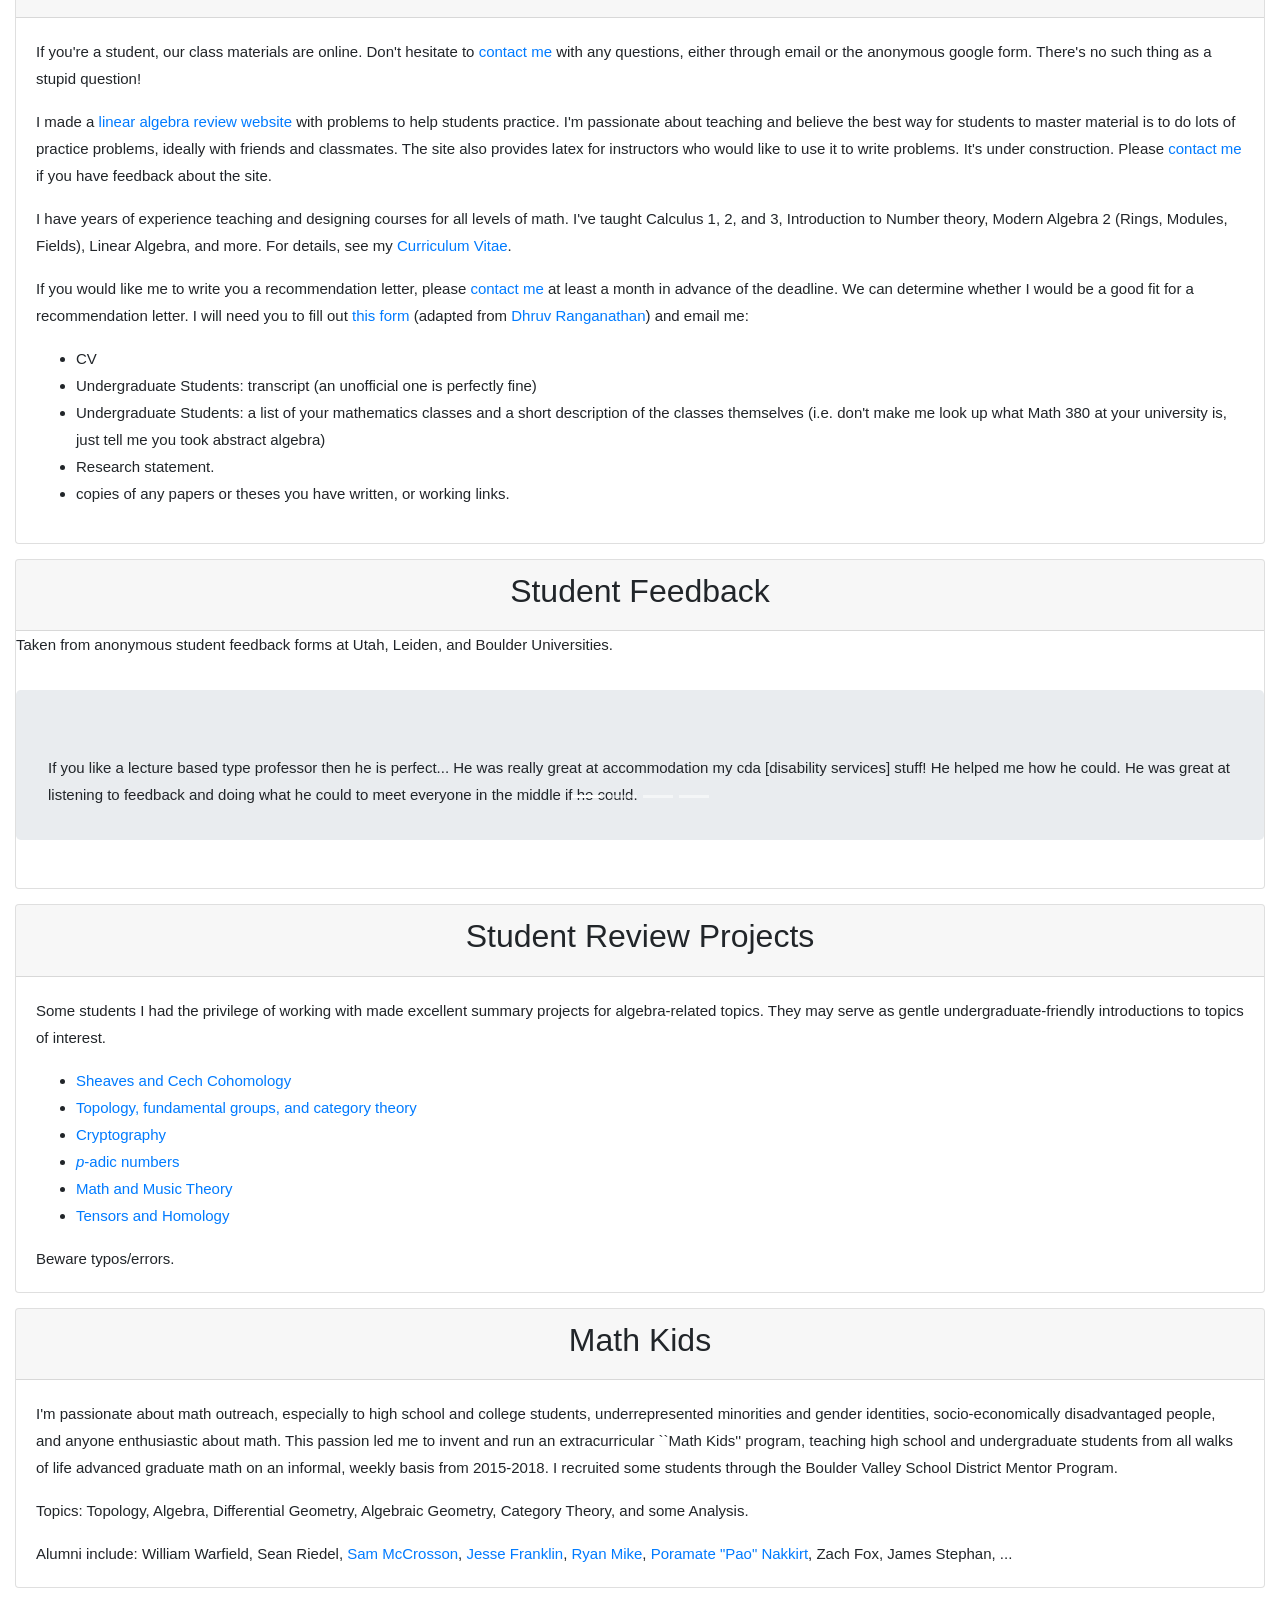
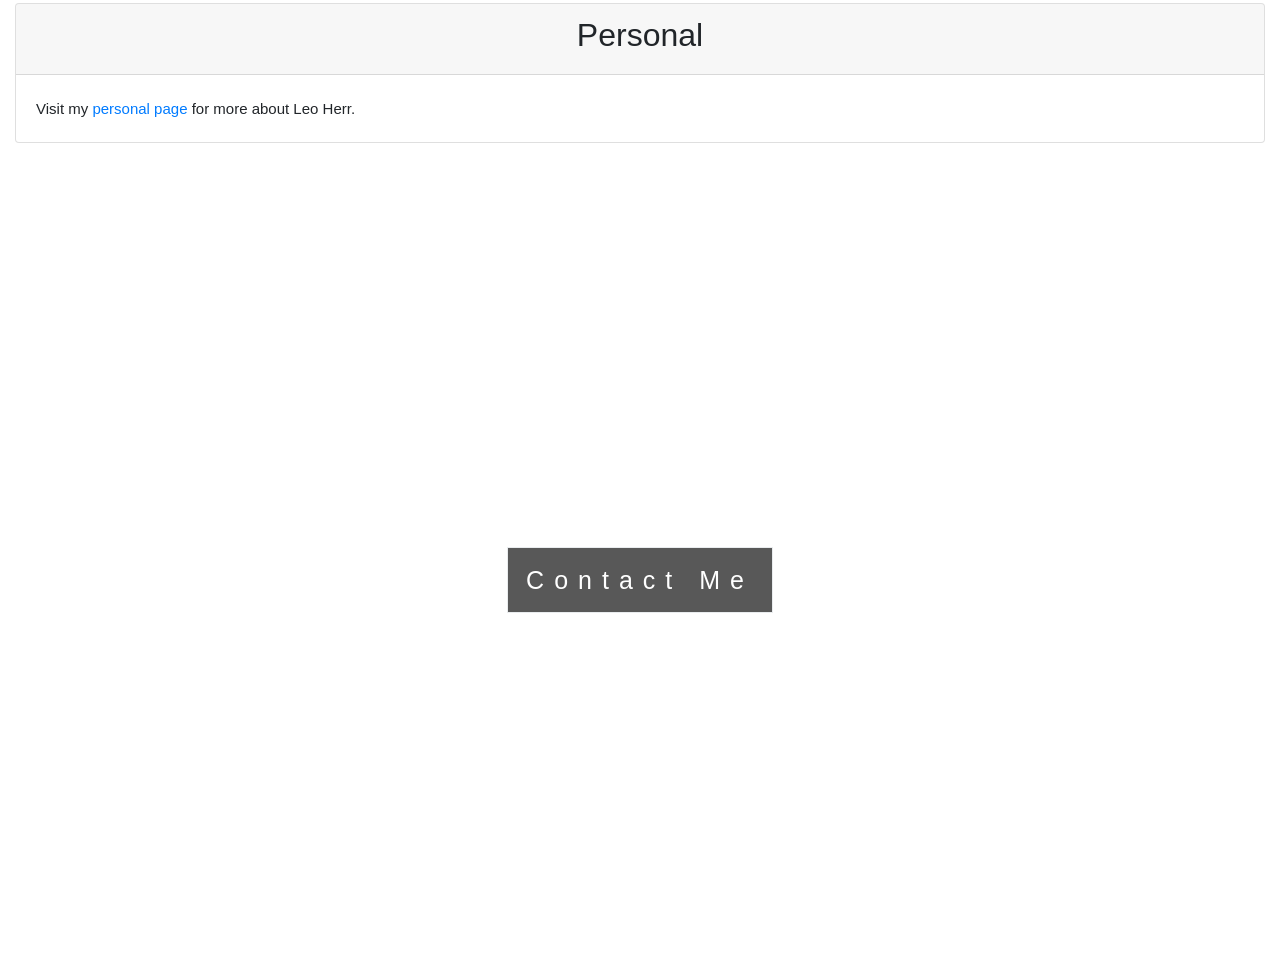
==== commit 96f29110: "still updating" ====
--- a/index.html
+++ b/index.html
@@ -123,7 +123,7 @@
                     <ul>
                         <li>
                             <i>Log geometry and lifting rational points</i> with Sara Mehidi, Marta Pieropan, Thibault Poiret <a href="https://arxiv.org/abs/2509.12167">arXiv (2025).</a>
-                            <a href="https://doi.org/10.1017/fms.2026.10275">Forum of Mathematics, Sigma</a>
+                            <a href="https://doi.org/10.1017/fms.2026.10275">Forum of Mathematics, Sigma (2026)</a>
                             <button id="logrationalpoints" type="button" class="btn btn-light" onclick="copyClipboard(this.id)">Bibtex</button>
                         </li>
                         <li>
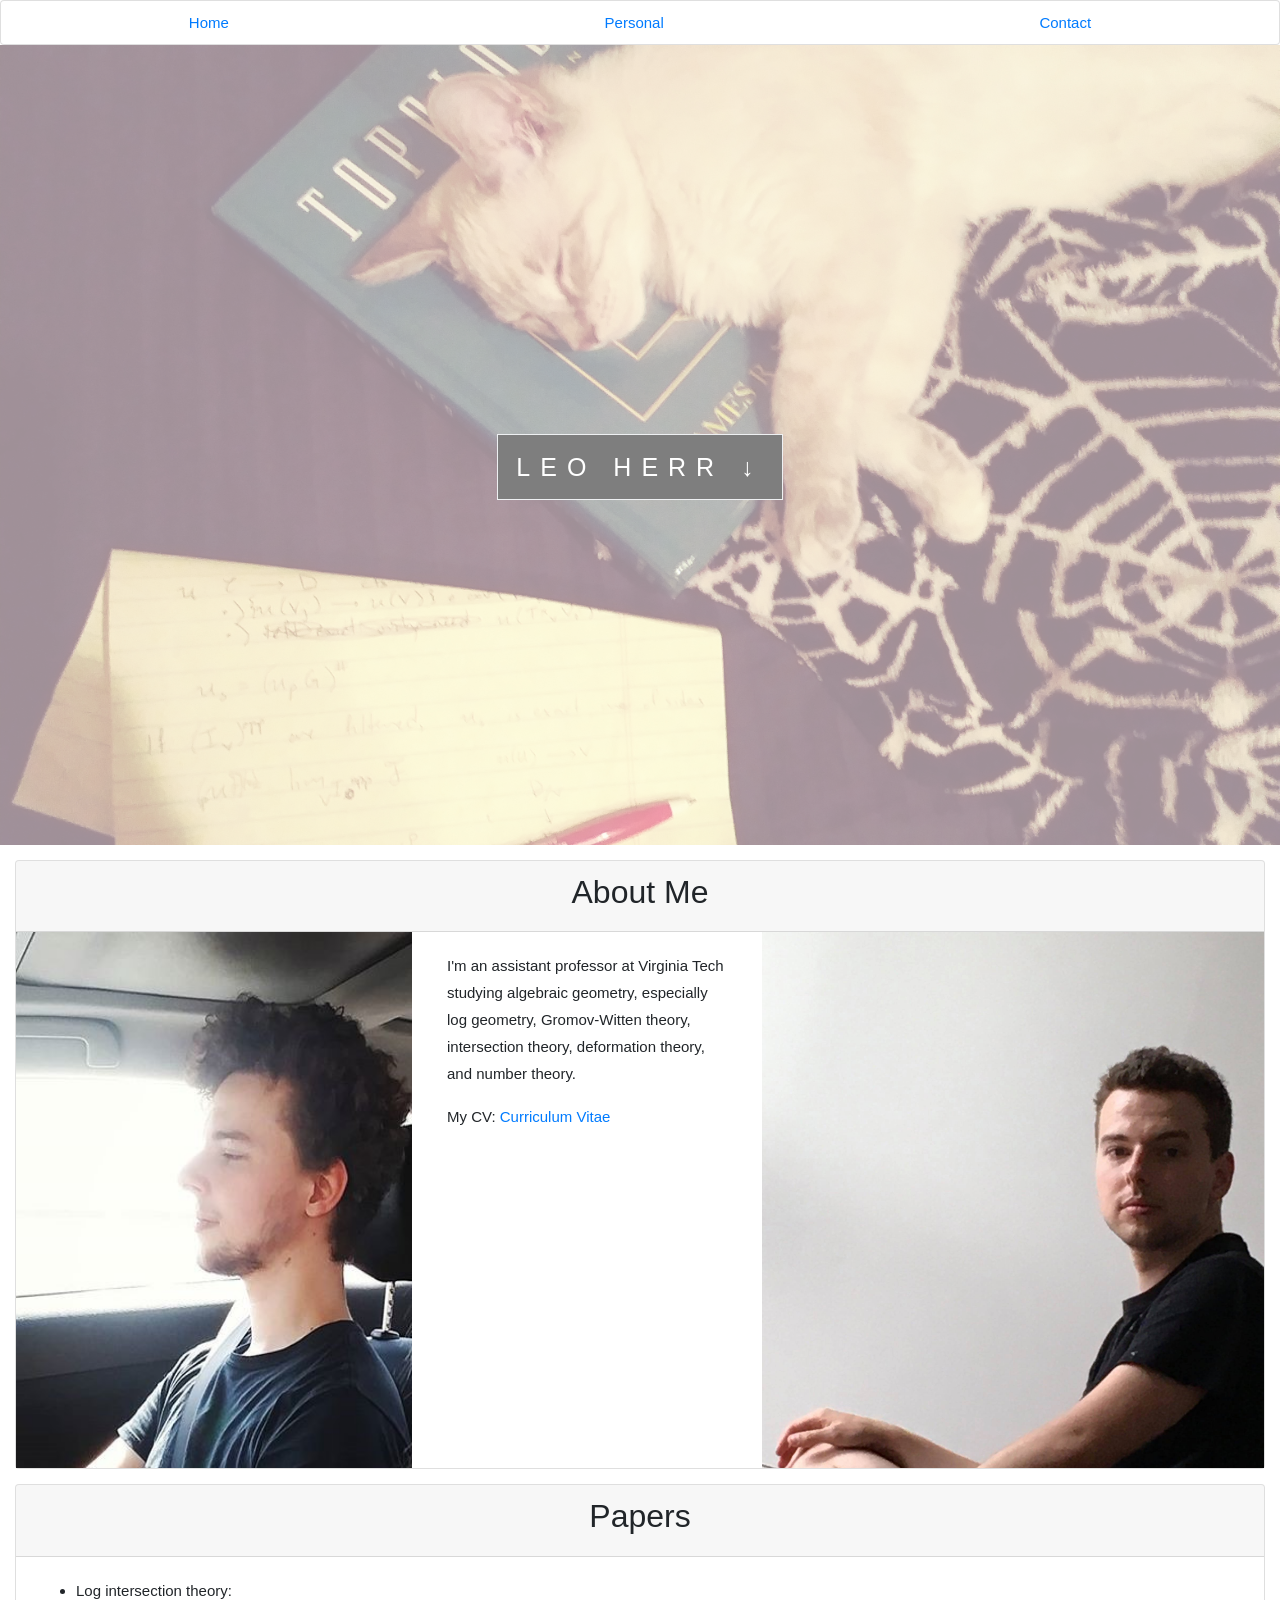
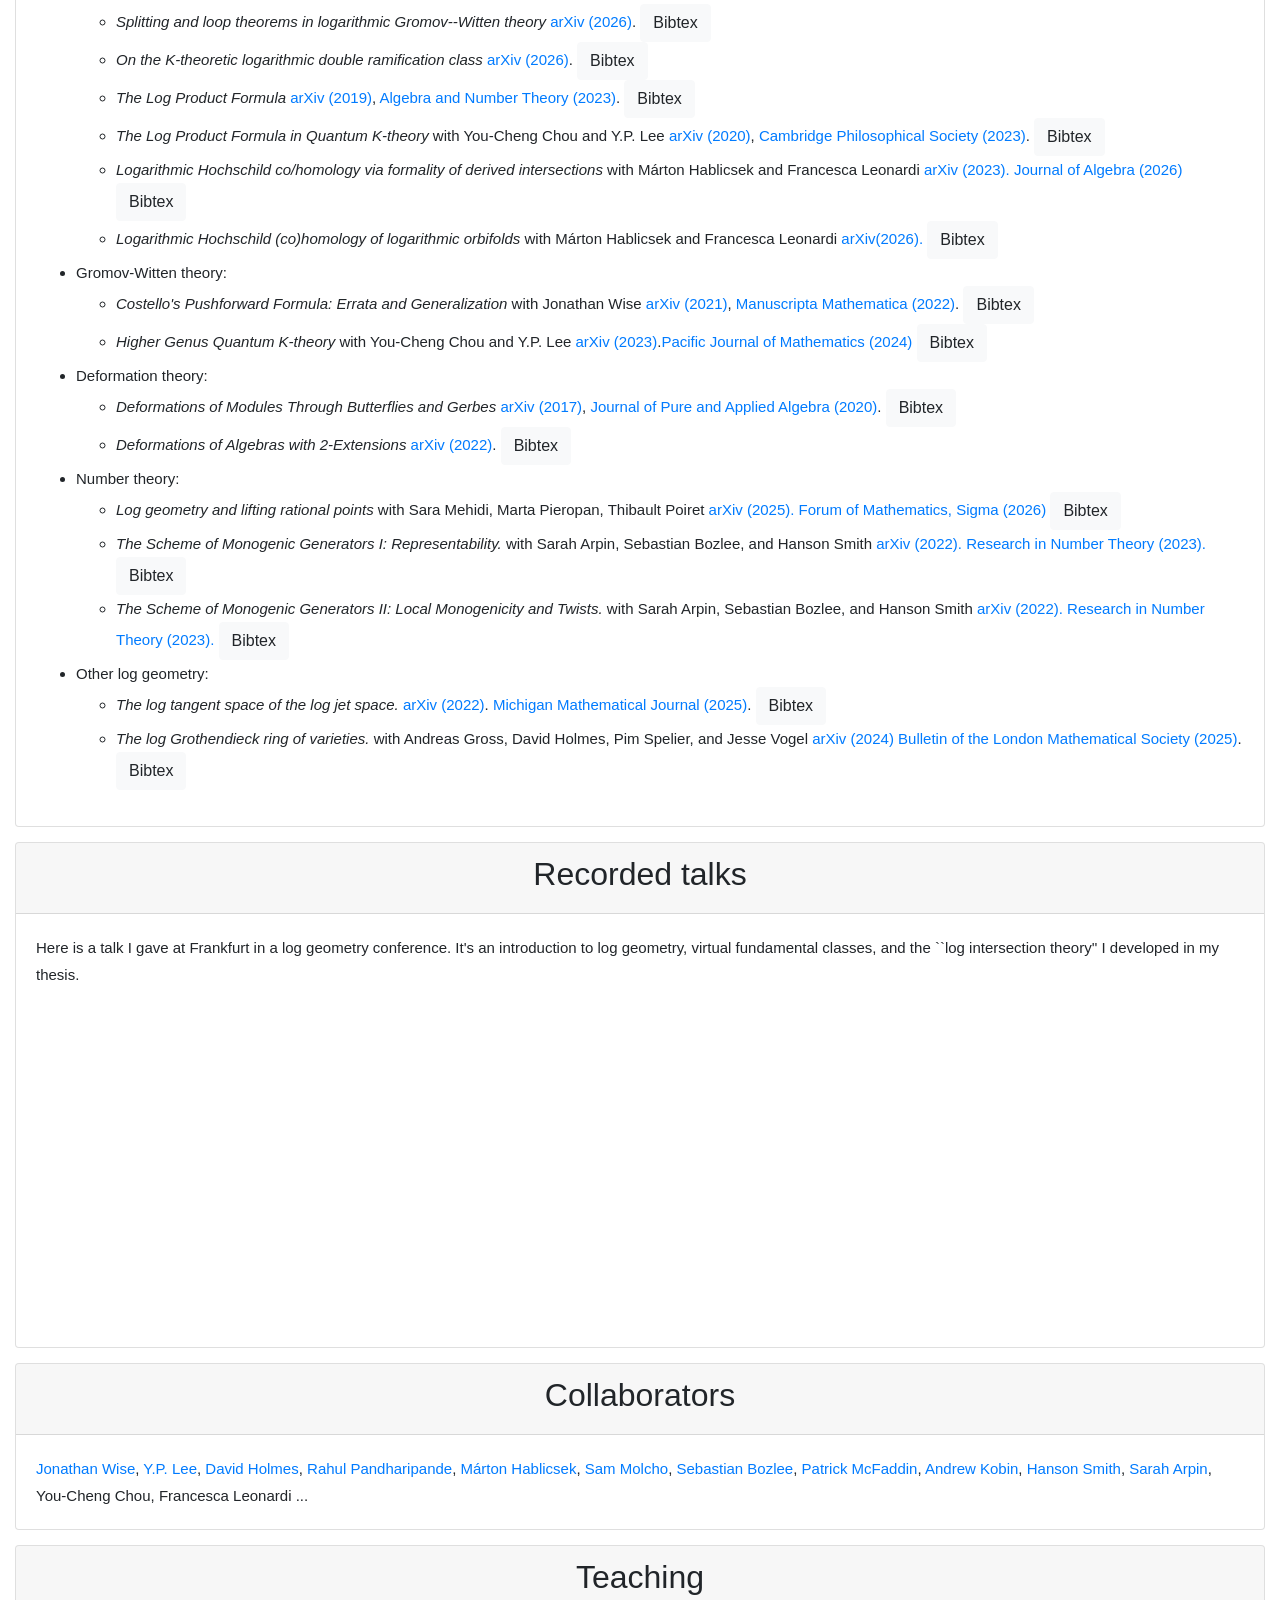
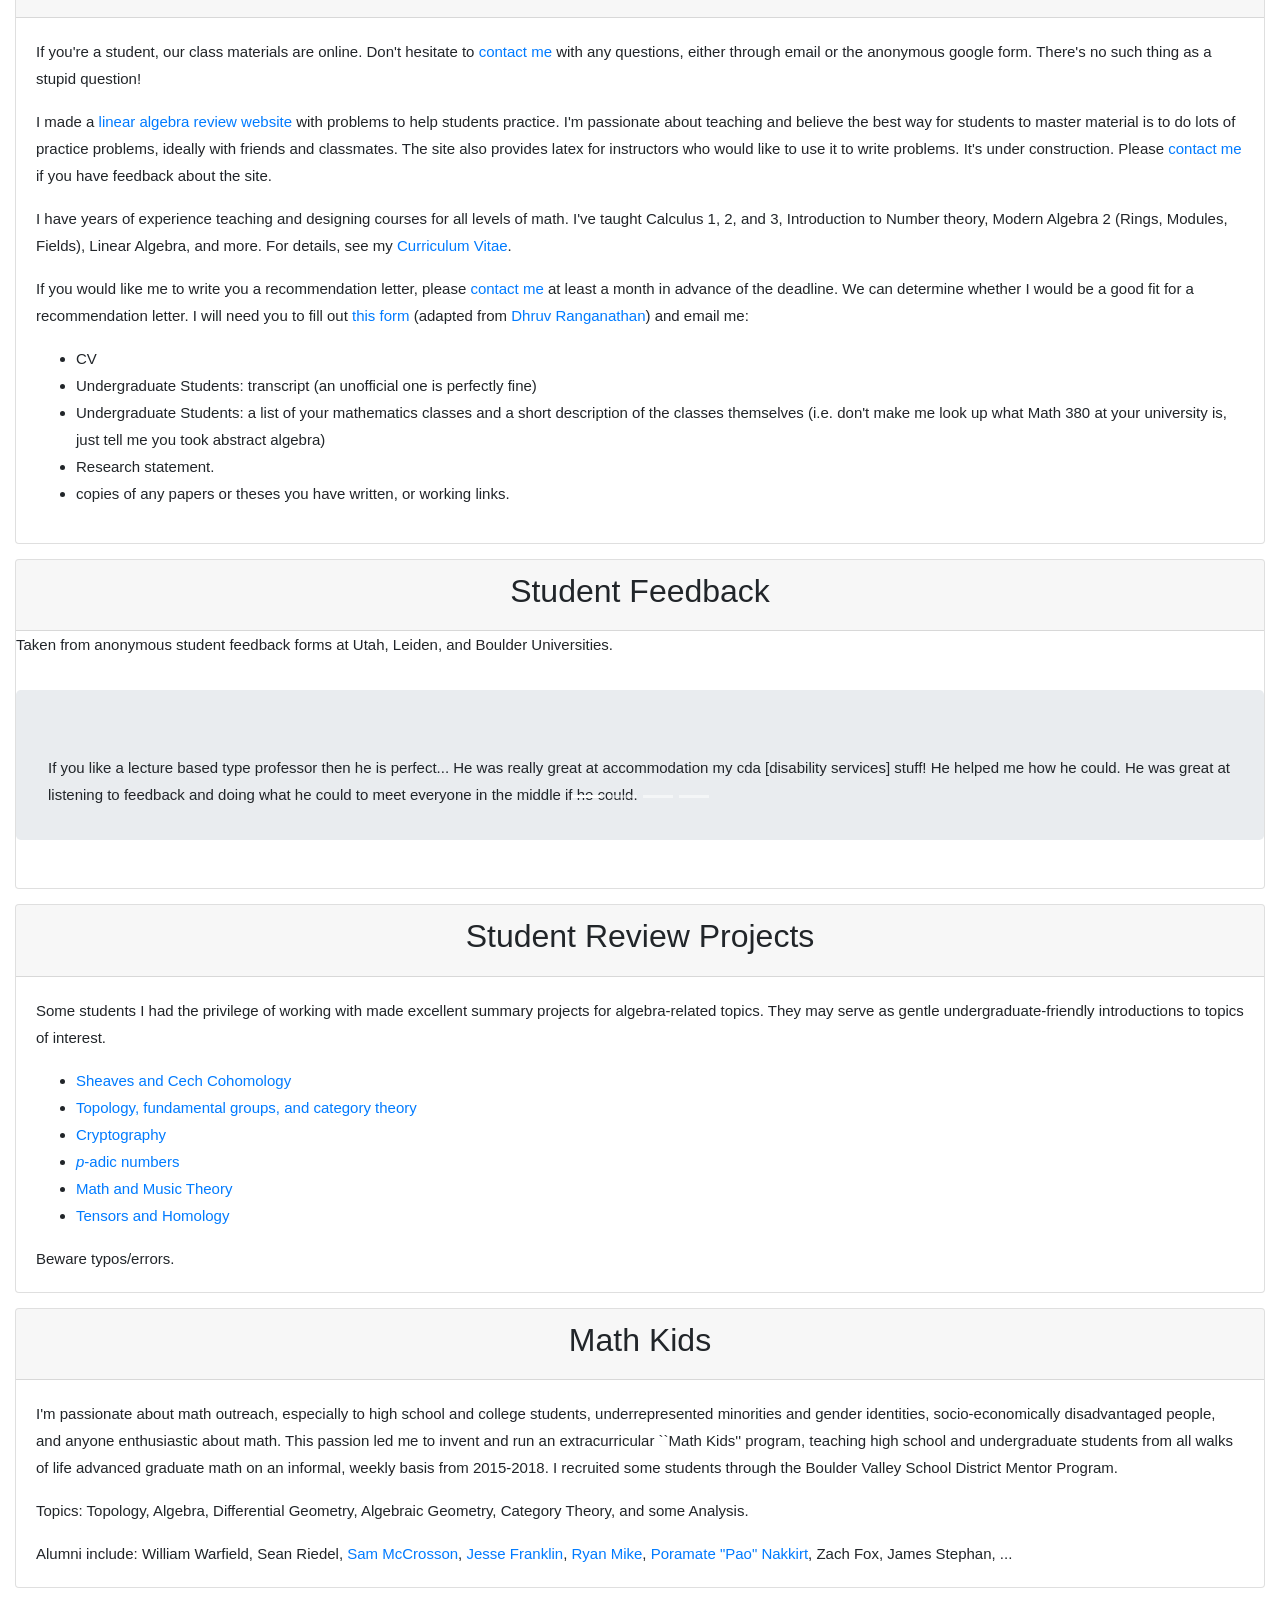
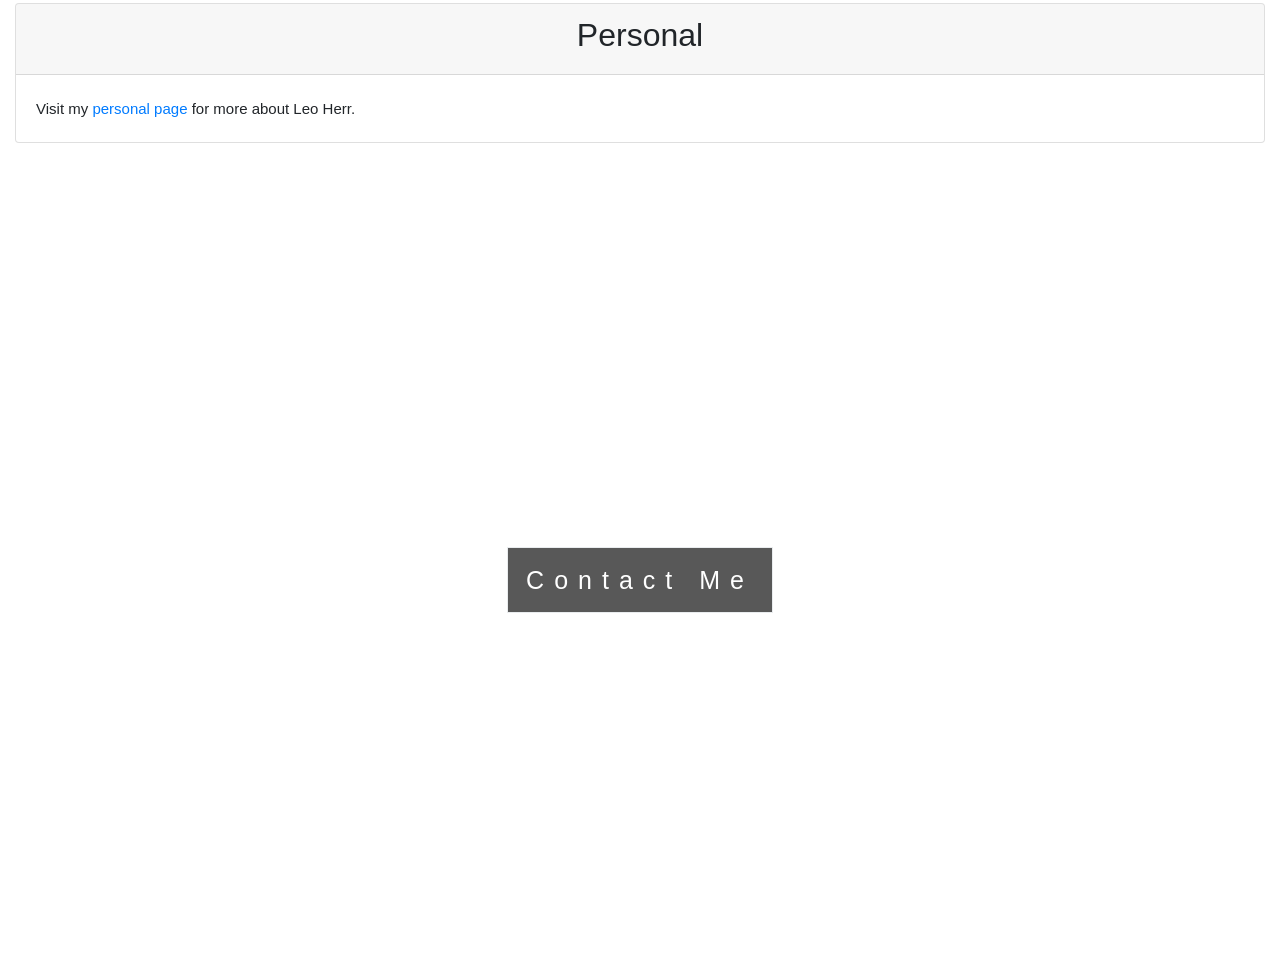
==== commit 051085ea: "updating citation to log jet space paper" ====
--- a/index.html
+++ b/index.html
@@ -148,7 +148,7 @@
                     Other log geometry:
                     <ul>
                         <li>
-                            <i>The log tangent space of the log jet space.</i> <a href="https://arxiv.org/abs/2210.08505">arXiv (2022)</a>. Accepted in the <a href="https://lsa.umich.edu/math/centers-outreach/michigan-mathematical-journal.html">Michigan Mathematical Journal</a>. 
+                            <i>The log tangent space of the log jet space.</i> <a href="https://arxiv.org/abs/2210.08505">arXiv (2022)</a>. <a href="https://doi.org/10.1307/mmj/20226328">Michigan Mathematical Journal (2025)</a>. 
                             <button id="logjets" type="button" class="btn btn-light" onclick="copyClipboard(this.id)">Bibtex</button>
                         </li>
 
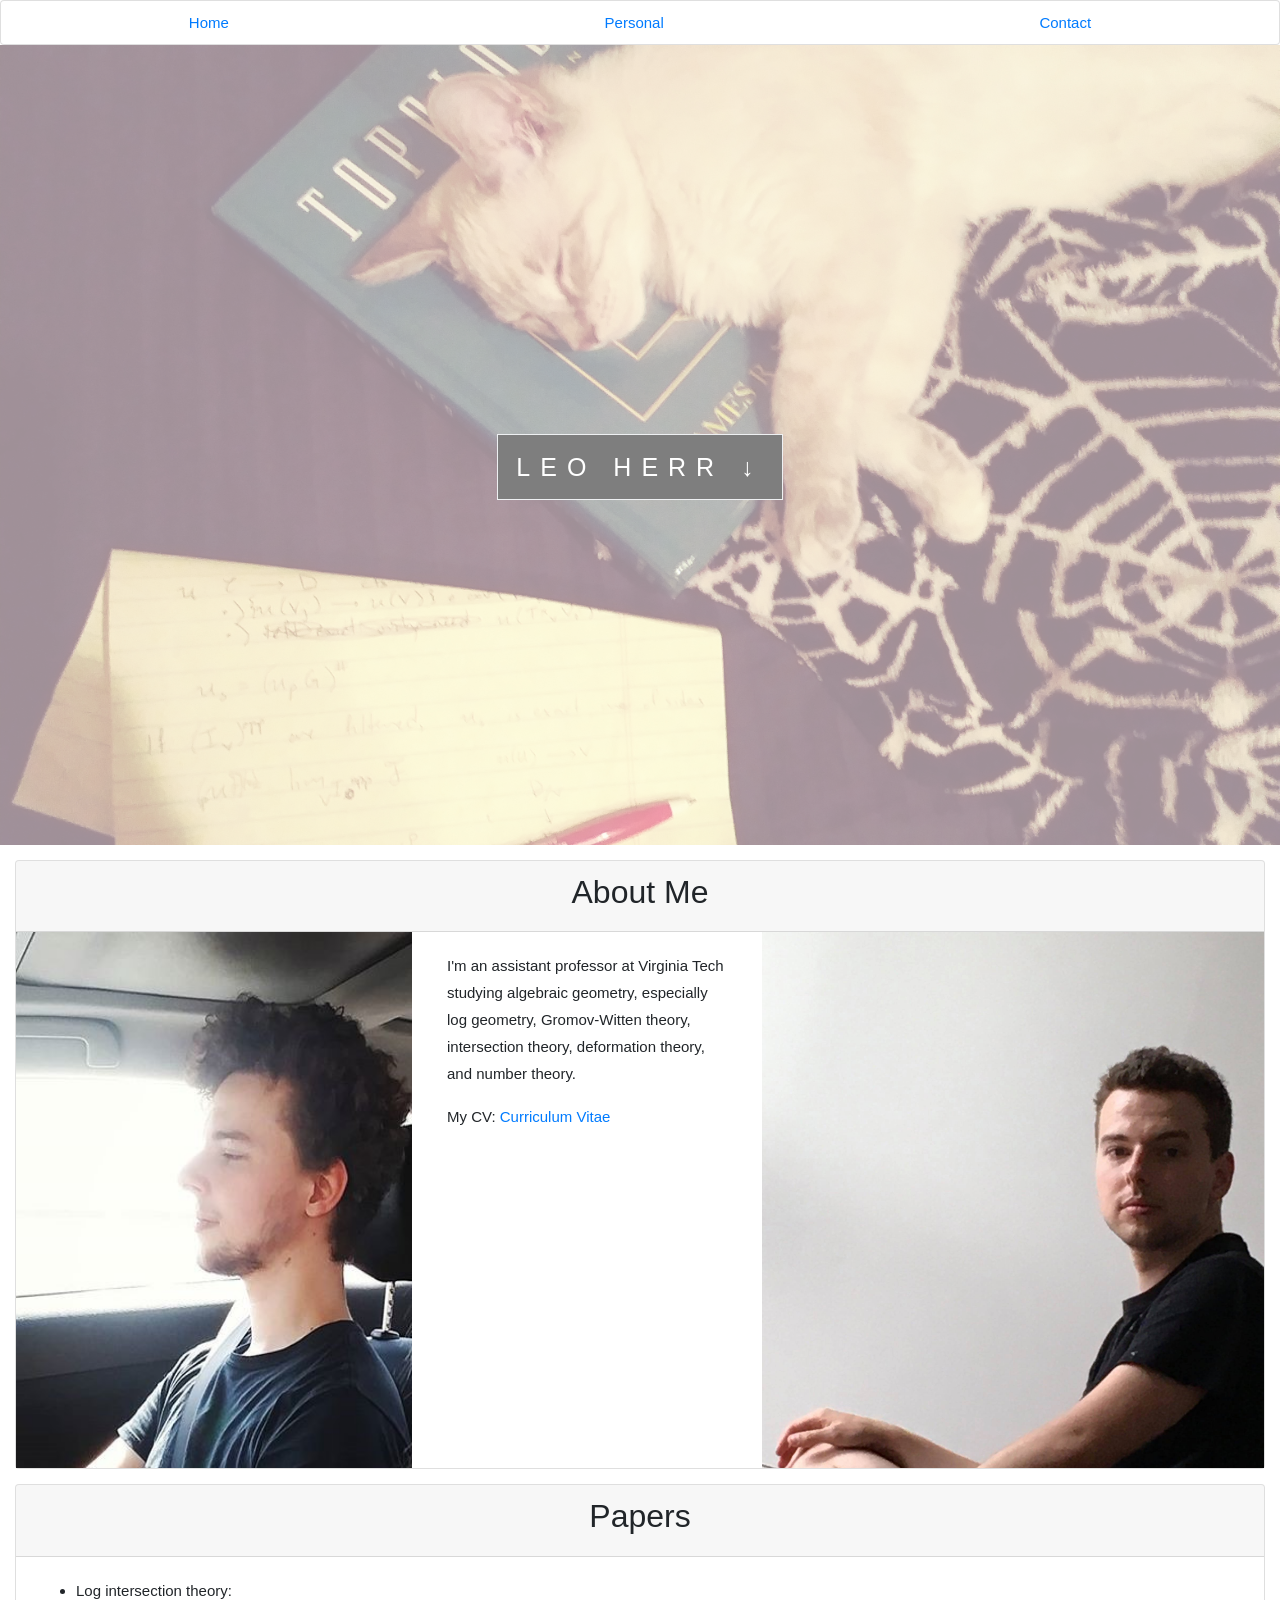
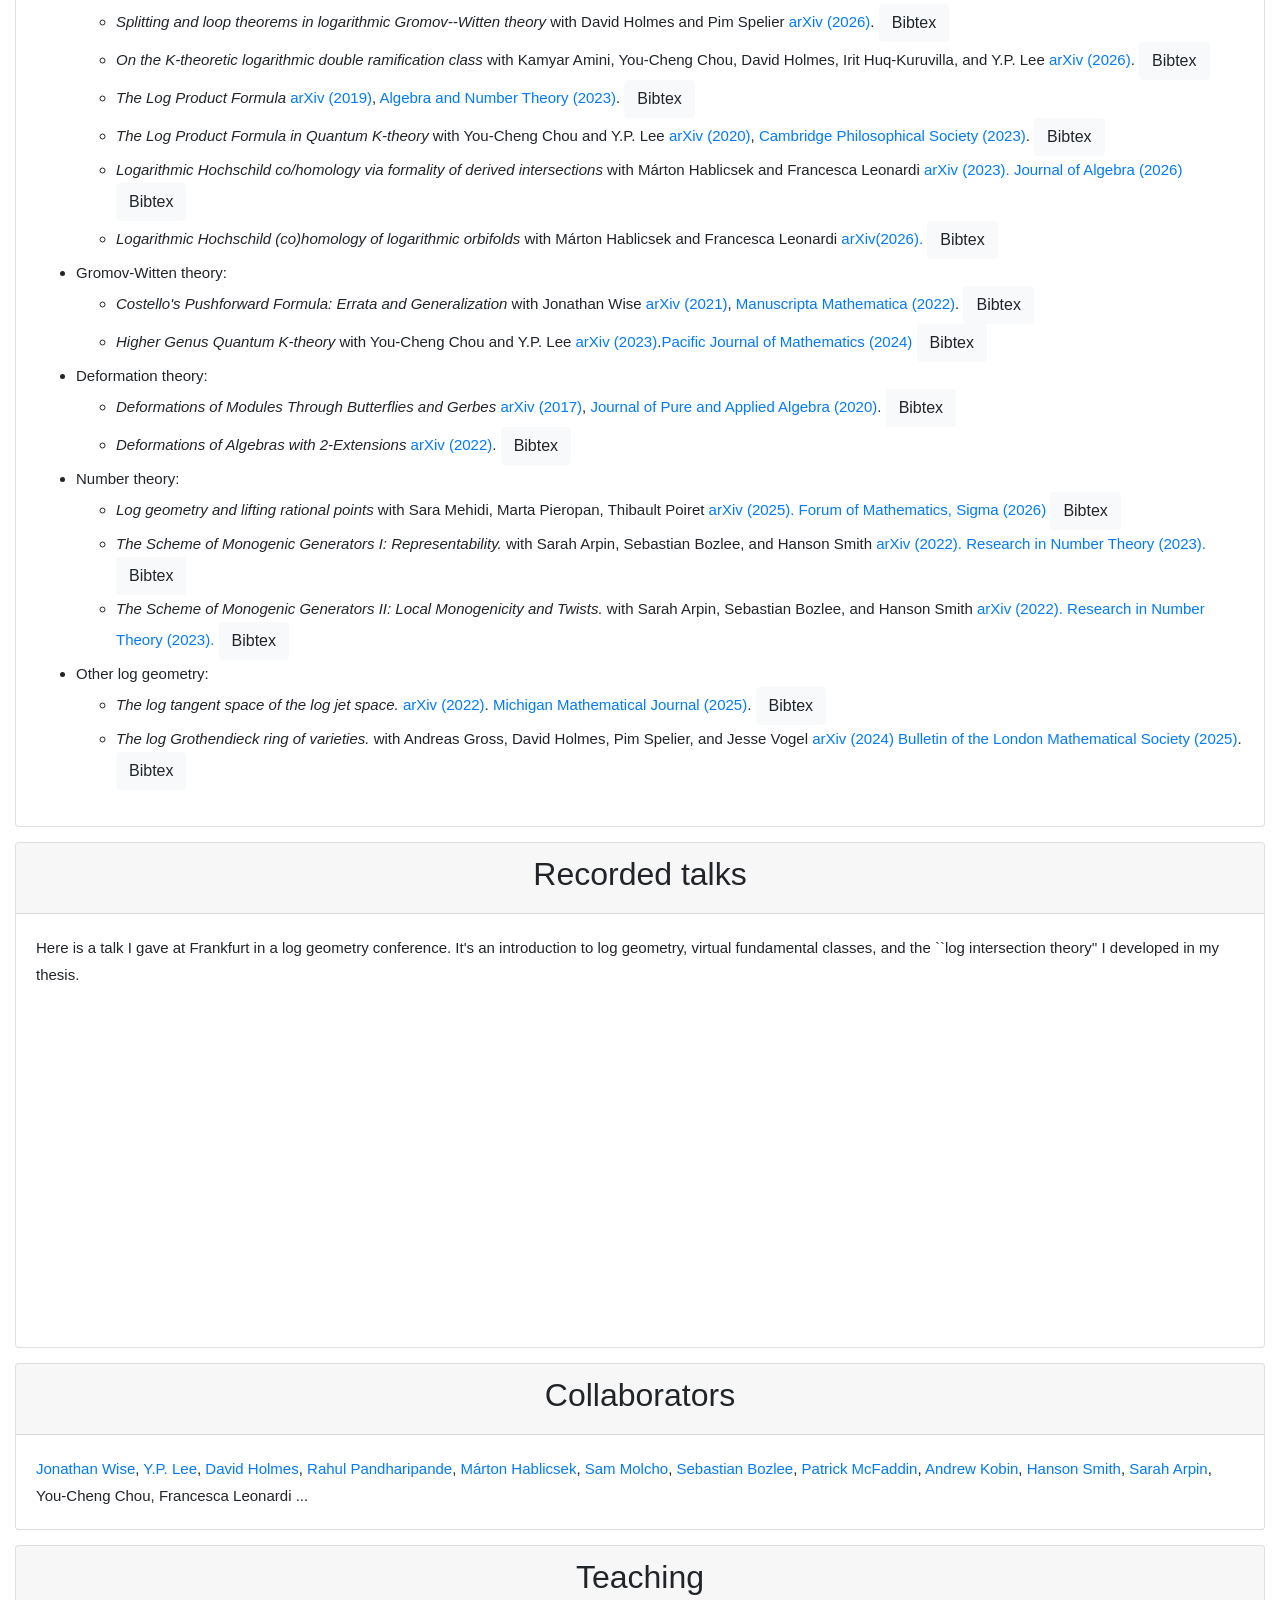
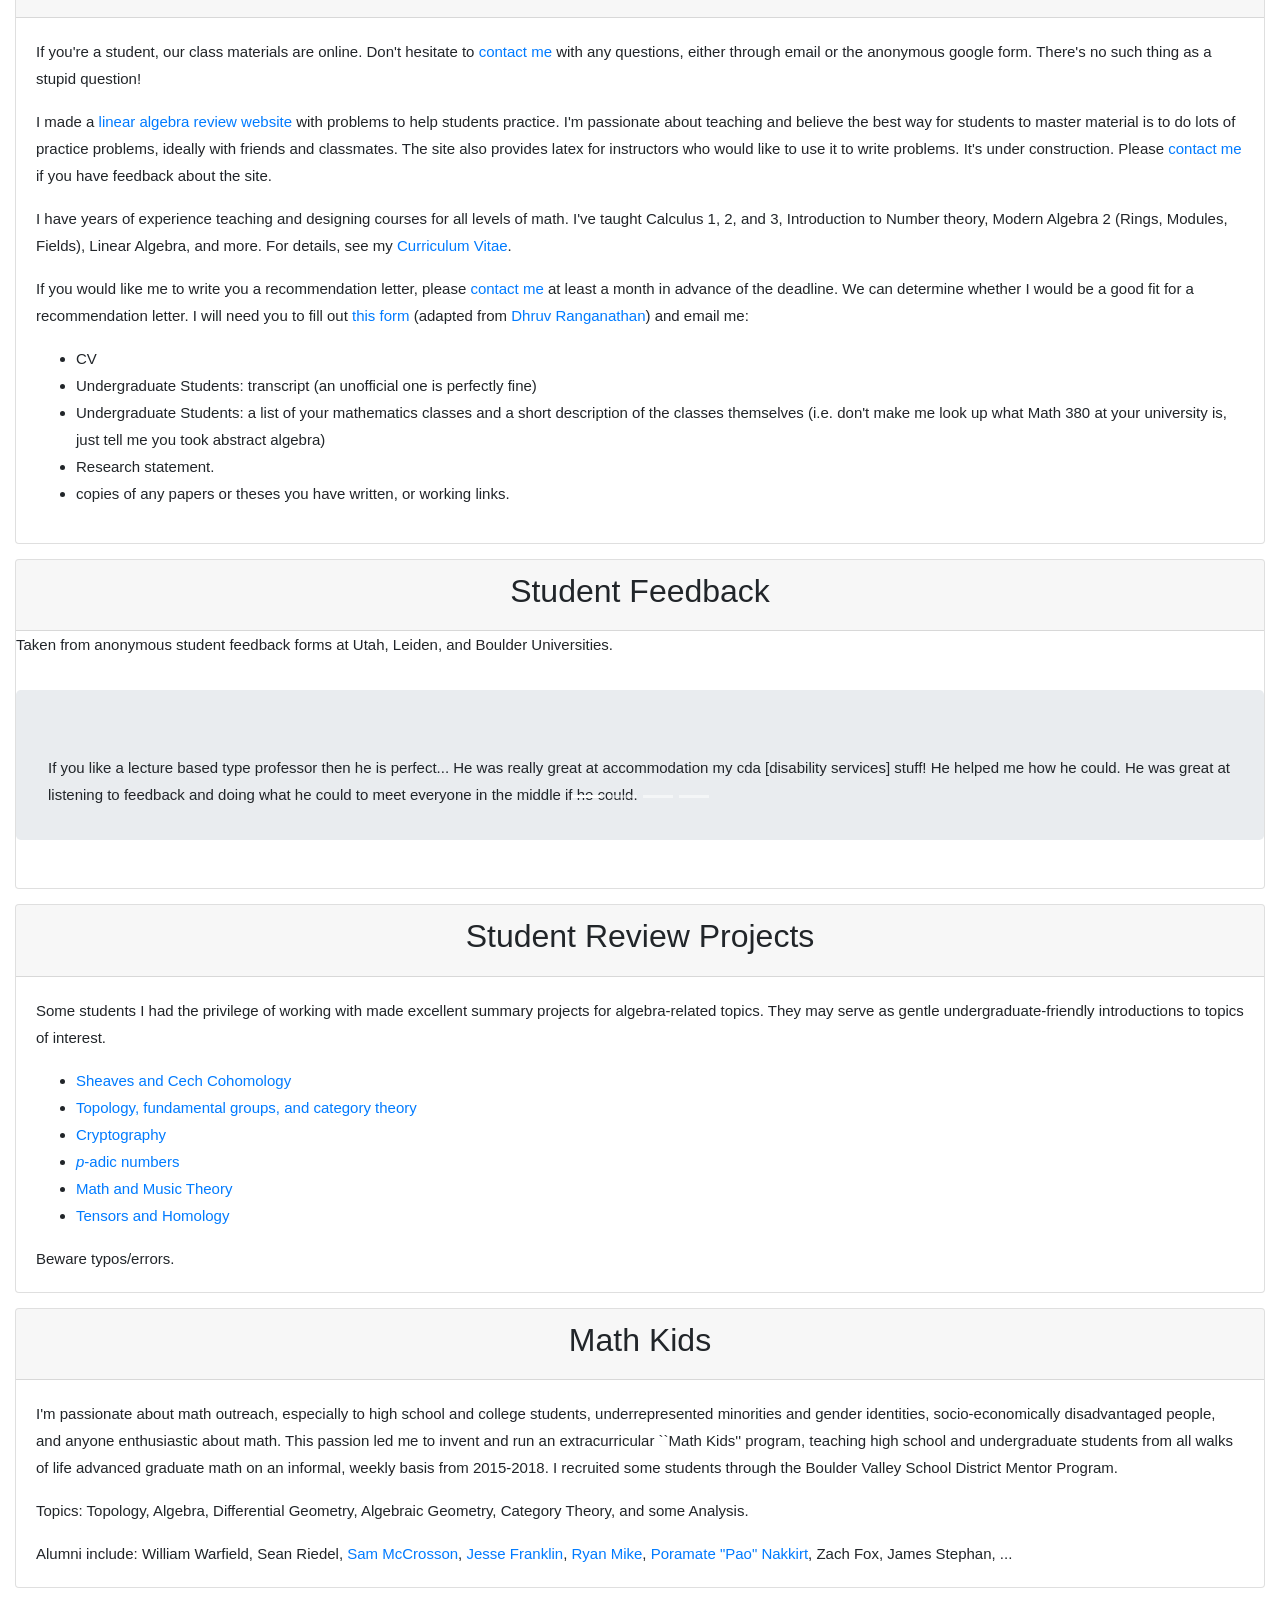
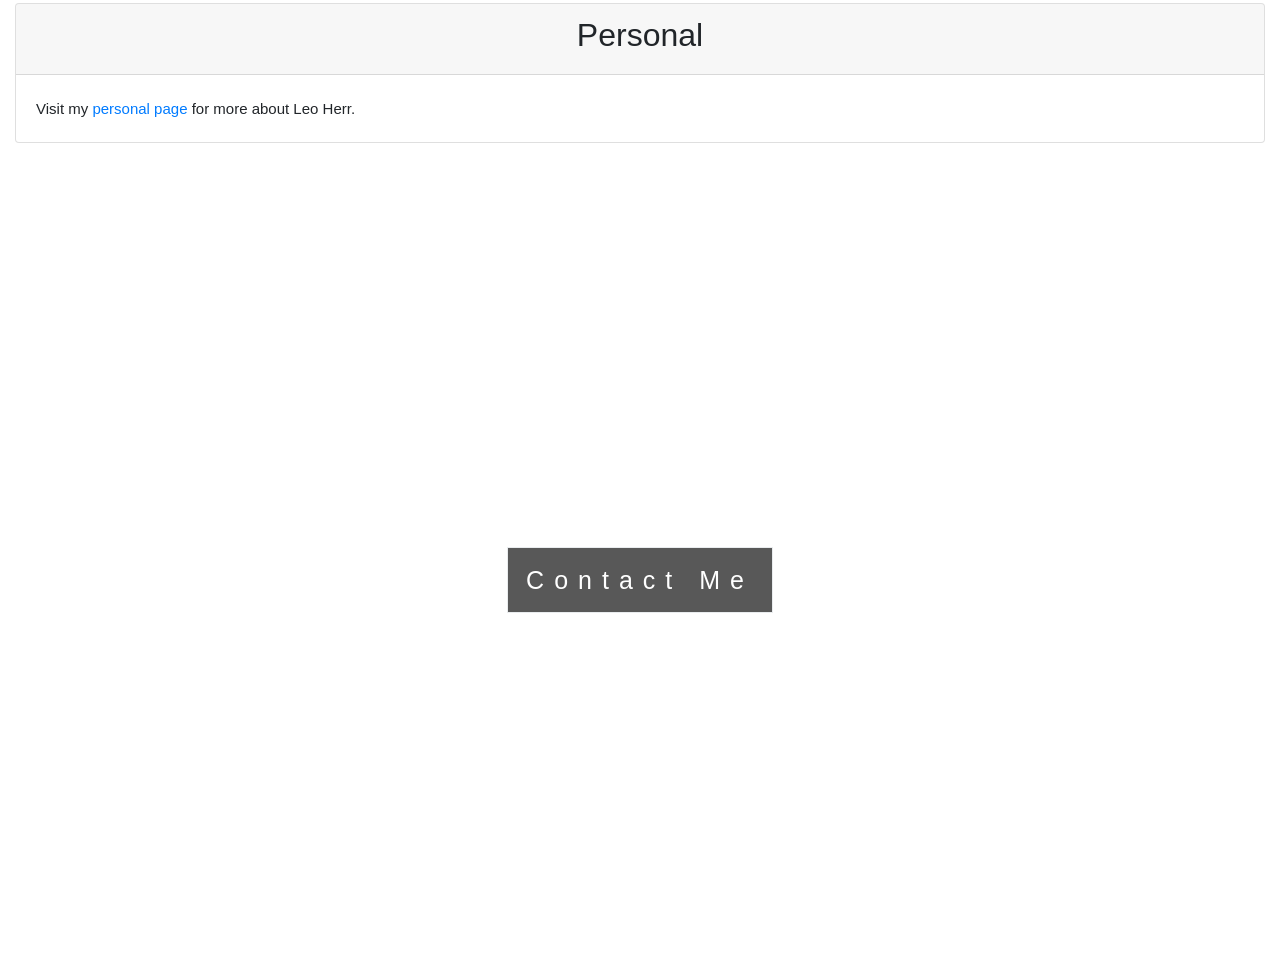
==== commit bb8adff5: "added coauthors on a couple of papers" ====
--- a/index.html
+++ b/index.html
@@ -69,11 +69,11 @@
                 <li> Log intersection theory:
                     <ul>
                         <li>
-                            <i>Splitting and loop theorems in logarithmic Gromov--Witten theory</i> <a href="https://arxiv.org/abs/2608.24718"> arXiv (2026)</a>. 
+                            <i>Splitting and loop theorems in logarithmic Gromov--Witten theory</i> with David Holmes and Pim Spelier <a href="https://arxiv.org/abs/2608.24718"> arXiv (2026)</a>. 
                             <button id="logcohft" type="button" class="btn btn-light" onclick="copyClipboard(this.id)">Bibtex</button>
                         </li>
                         <li>
-                            <i>On the K-theoretic logarithmic double ramification class</i> <a href="https://arxiv.org/abs/2607.13376"> arXiv (2026)</a>. 
+                            <i>On the K-theoretic logarithmic double ramification class</i> with Kamyar Amini, You-Cheng Chou, David Holmes, Irit Huq-Kuruvilla, and Y.P. Lee <a href="https://arxiv.org/abs/2607.13376"> arXiv (2026)</a>. 
                             <button id="logdrkthy" type="button" class="btn btn-light" onclick="copyClipboard(this.id)">Bibtex</button>
                         </li>
                         <li><i>The Log Product Formula</i> <a href="https://arxiv.org/abs/1908.04936">arXiv (2019)</a>, <a href="https://msp.org/ant/2023/17-7/p02.xhtml">Algebra and Number Theory (2023)</a>.
